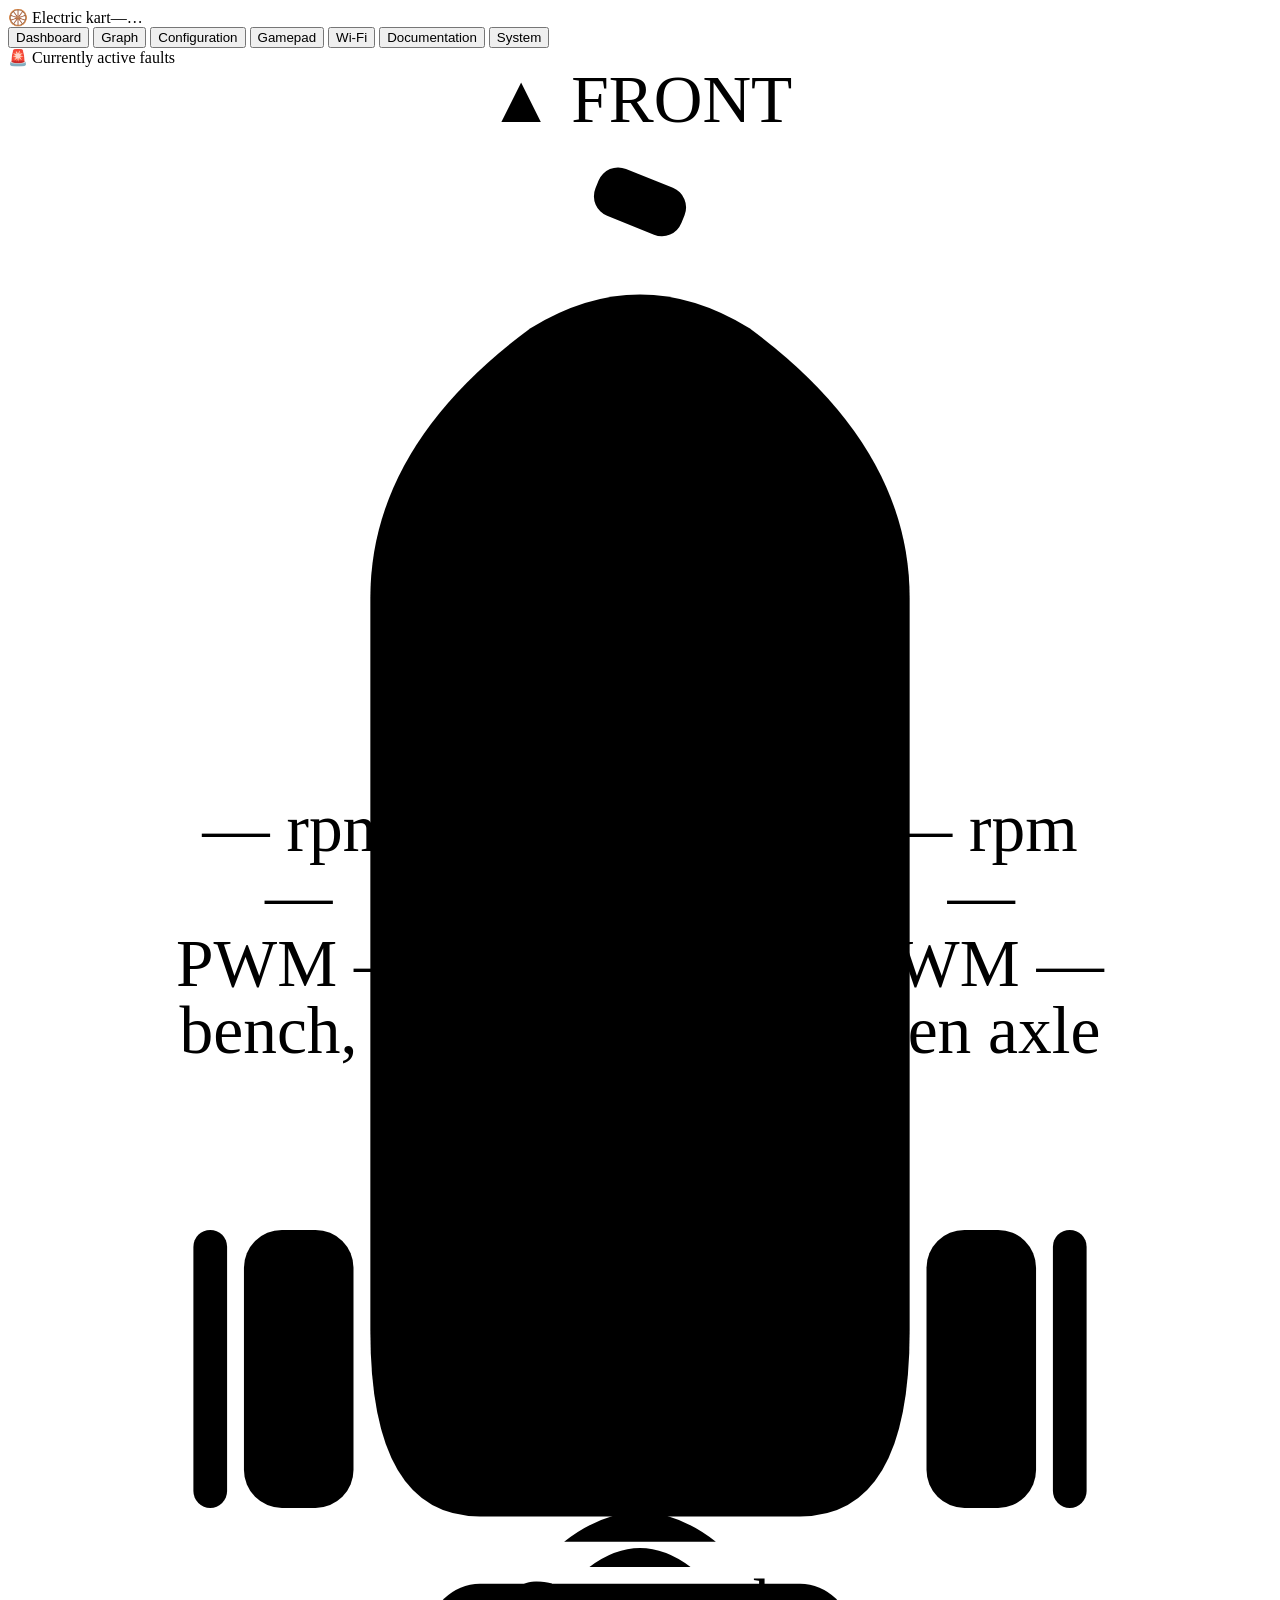
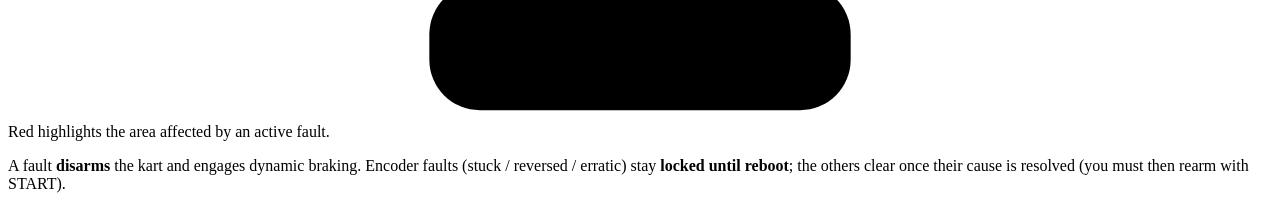
==== firmware/main/assets/index.html @ 53d938ca "The caster goes to the front, then the bench steps off the axle Two geometry moves, and the second o" ====
<!DOCTYPE html>
<html lang="en"><head><meta charset="utf-8">
<meta name="viewport" content="width=device-width,initial-scale=1">
<title>Kart - Configuration</title>
<link rel="stylesheet" href="/style.css">
<script src="/chart.js"></script>
<script src="/pb.js"></script>
</head><body>
<header>🛞 Electric kart<span class="pill brakemode" id="i_brakemode">—</span><span class="hdr-state" id="hdrstate">…</span></header>
<nav class="tabs">
 <button class="tab active" data-tab="faults" id="faultstab">Dashboard</button>
 <button class="tab" data-tab="dash">Graph</button>
 <button class="tab" data-tab="cfg">Configuration</button>
 <button class="tab" data-tab="pad">Gamepad</button>
 <button class="tab" data-tab="wifi">Wi-Fi</button>
 <button class="tab" data-tab="doc">Documentation</button>
 <button class="tab" data-tab="sys">System</button>
</nav>
<div class="wrap">

 <section id="dash" class="panel" hidden>
  <div class="chart-title">Forward · PWM (%) · Wheel RPM — 10 min</div>
  <canvas id="chart" width="520" height="180"></canvas>
  <div class="chart-title">🏎️ Vehicle speed (m/s, 0 while pivoting) — 1 min</div>
  <canvas id="spdchart" width="520" height="90"></canvas>
  <div class="chart-title">⏱️ Worst control tick (ms) — 10 min · budget 2 ms</div>
  <canvas id="loopchart" width="520" height="90"></canvas>
  <div class="chart-title" id="batttitle">🔋 Battery — 30 min</div>
  <canvas id="battchart" width="520" height="90"></canvas>
  <div id="bars"></div>
  <div class="status" id="status">Connecting…</div>
  <div class="row">
   <button class="danger" onclick="reboot()">⟳ Reboot</button>
  </div>
 </section>

 <section id="cfg" class="panel" hidden>
  <button class="alt" onclick="reload()">Reload</button>
  <form id="f"></form>
  <button type="button" id="cfgsave" onclick="save()">💾 Save</button>
  <p class="note locknote" hidden>🔒 <b>Kart armed</b> — disarm to change these settings.</p>
 </section>

 <section id="faults" class="panel">
  <div class="idleoff" id="idleoff" hidden></div>
  <div class="chart-title">🚨 Currently active faults</div>
  <div class="hudcard">
  <svg id="faultdiag" viewBox="0 0 300 392" role="img" aria-label="Fault location on the vehicle (top view)">
   <text class="diagfront" x="150" y="13" text-anchor="middle">▲ FRONT</text>
   <!-- free 10" caster: front centre, on a beam ahead of the deck -->
   <rect class="casterw" x="139" y="26" width="22" height="12" rx="5" transform="rotate(22 150 32)"/>
   <line class="fork" x1="150" y1="38" x2="150" y2="54"/>
   <!-- chassis deck: nose tapers to the caster, square at the rear -->
   <path class="body" d="M124 62 Q150 46 176 62 Q214 90 214 126 V300 Q214 344 188 344 H112 Q86 344 86 300 V126 Q86 90 124 62 Z"/>
   <!-- 12 V battery in the nose, over the caster (counterweight) -->
   <g class="fz" id="fz-batt">
    <title>Measured pack voltage — 15 s sliding median</title>
    <rect class="zsh" x="118" y="68" width="64" height="32" rx="6"/>
    <text class="zlab" id="fd-vbat" x="150" y="85" text-anchor="middle">— V</text>
    <text class="zsub" id="fd-batttype" x="150" y="96" text-anchor="middle">detecting…</text>
   </g>
   <!-- live readouts (from status): per-wheel encoder rpm + final vehicle speed -->
   <text class="ctxlab" x="150" y="126" text-anchor="middle">vehicle speed</text>
   <g><title>Final vehicle speed — gear ratio applied (m/s)</title><text class="fdms"  id="fd-ms"   x="150" y="145" text-anchor="middle">— m/s</text></g>
   <g><title>Drive command: forward/reverse/stop + turn (after mixing)</title><text class="fdmix" id="fd-mix" x="150" y="172" text-anchor="middle">—</text></g>
   <g><title>Raw encoder-shaft speed — no gear ratio applied</title><text class="fdrpm" id="fd-rpml" x="69"  y="186" text-anchor="middle">— rpm</text></g>
   <g><title>Raw encoder-shaft speed — no gear ratio applied</title><text class="fdrpm" id="fd-rpmr" x="231" y="186" text-anchor="middle">— rpm</text></g>
   <g><title>5 s sliding median of the encoder rpm</title><text class="fdrpm5" id="fd-rpml5" x="69"  y="202" text-anchor="middle">—</text></g>
   <g><title>5 s sliding median of the encoder rpm</title><text class="fdrpm5" id="fd-rpmr5" x="231" y="202" text-anchor="middle">—</text></g>
   <g><title>Motor PWM (signed): ▲ forward, ▼ reverse</title><text class="fdpwm fdpwml" id="fd-pwml" x="69"  y="218" text-anchor="middle">PWM —</text></g>
   <g><title>Motor PWM (signed): ▲ forward, ▼ reverse</title><text class="fdpwm fdpwmr" id="fd-pwmr" x="231" y="218" text-anchor="middle">PWM —</text></g>
   <text class="ctxlab" x="150" y="234" text-anchor="middle">bench, 6″ ahead of the driven axle</text>
   <!-- bench: two seats side by side, 6" AHEAD of the driven axle -->
   <rect class="seat" x="99" y="240" width="46" height="64" rx="8"/>
   <rect class="seat" x="155" y="240" width="46" height="64" rx="8"/>
   <rect class="seatback" x="99" y="304" width="46" height="12" rx="5"/>
   <rect class="seatback" x="155" y="304" width="46" height="12" rx="5"/>
   <!-- rear drive wheels: axle at y=309, i.e. BEHIND the seatback (the 6"/6" move) -->
   <g class="fz" id="fz-wl">
    <rect class="zsh tire" x="56" y="276" width="26" height="66" rx="9"/>
    <line class="tread" x1="69" y1="284" x2="69" y2="334"/>
    <text class="zlab lab-l" x="69" y="314" text-anchor="middle">L</text>
   </g>
   <g class="fz" id="fz-wr">
    <rect class="zsh tire" x="218" y="276" width="26" height="66" rx="9"/>
    <line class="tread" x1="231" y1="284" x2="231" y2="334"/>
    <text class="zlab lab-r" x="231" y="314" text-anchor="middle">R</text>
   </g>
   <!-- per-wheel motor PWM as a vertical gauge (fills up = forward, down = reverse) + % label -->
   <g class="pwmg"><title>Motor PWM (signed) — fills up for forward, down for reverse</title>
    <rect class="pwmtrack" x="44"  y="276" width="8" height="66" rx="4"/>
    <rect class="pwmfill fdpwml" id="fd-pwml-bar" x="44"  y="309" width="8" height="0"/>
    <line class="pwmzero" x1="42"  y1="309" x2="54"  y2="309"/>
   </g>
   <g class="pwmg"><title>Motor PWM (signed) — fills up for forward, down for reverse</title>
    <rect class="pwmtrack" x="248" y="276" width="8" height="66" rx="4"/>
    <rect class="pwmfill fdpwmr" id="fd-pwmr-bar" x="248" y="309" width="8" height="0"/>
    <line class="pwmzero" x1="246" y1="309" x2="258" y2="309"/>
   </g>
   <!-- gamepad (wireless remote) -->
   <path class="wave" d="M138 356 q12 -9 24 0 M132 350 q18 -14 36 0"/>
   <g class="fz" id="fz-pad">
    <rect class="zsh" x="100" y="360" width="100" height="30" rx="12"/>
    <circle class="stick" cx="121" cy="375" r="4.5"/>
    <circle class="stick" cx="179" cy="375" r="4.5"/>
    <text class="zlab" x="150" y="370" text-anchor="middle">Gamepad</text>
   </g>
  </svg>
  <div class="diagcap">Red highlights the area affected by an active fault.</div>
  </div>
  <div id="ind"></div>
  <div id="faultlist" class="faultlist"></div>
  <p class="note">A fault <b>disarms</b> the kart and engages dynamic braking. Encoder
  faults (stuck / reversed / erratic) stay <b>locked until reboot</b>; the
  others clear once their cause is resolved (you must then rearm with START).</p>
 </section>

 <section id="pad" class="panel" hidden>
  <div class="status" id="padinfo">Gamepad: …</div>
  <div class="padlive">
   <div><div class="chart-title">🕹️ Left stick</div><canvas id="padview" width="150" height="150"></canvas>
    <div class="padlegend"><span style="color:#3cf">●</span> physical · <span style="color:#fa0">●</span> compensated</div></div>
   <div><div class="chart-title">🕹️ Right stick</div><canvas id="padview2" width="150" height="150"></canvas>
    <div class="padlegend">display only</div></div>
   <div><div class="chart-title">✛ D-pad (cross)</div><canvas id="dpadview" width="96" height="96"></canvas></div>
   <div><div class="chart-title">Buttons</div><div id="padbtns" class="padbtns"></div>
    <div class="padtrig">
     <div class="trig"><span>ZL</span><div class="track"><div class="fill" id="zlf"></div></div></div>
     <div class="trig"><span>ZR</span><div class="track"><div class="fill" id="zrf"></div></div></div>
    </div>
    <div class="padraw" id="padraw">btns —</div></div>
  </div>
  <div class="row">
   <button id="padpairbtn" onclick="padPair()">🔗 Pair a gamepad</button>
   <button class="danger" id="padunpairbtn" onclick="padUnpair()">✖ Unpair</button>
  </div>
  <p class="note locknote" hidden>🔒 <b>Kart armed</b> — disarm to pair or calibrate.</p>
  <p class="note">⚠️ Pairing <b>erases the calibration</b>: you will have to recalibrate. The gamepad must be in pairing mode (often hold the sync button).</p>
  <hr>
  <p class="note"><b>Gamepad calibration — MANDATORY to drive.</b><br>
  1) Stick at rest → "Start". 2) Move both sticks <b>fully in all directions</b>. 3) "Finish".</p>
  <div class="row">
   <button class="warn" id="calstartbtn" onclick="calStart()">▶ Start calibration</button>
   <button id="calfinishbtn" onclick="calFinish()" disabled>✓ Finish</button>
   <button class="alt" id="calcancelbtn" onclick="calCancel()" disabled>Cancel</button>
  </div>
  <div class="status" id="calstatus">Calibration: —</div>
 </section>

 <section id="wifi" class="panel" hidden>
  <div class="status" id="wifistatus">…</div>
  <form id="wf">
   <label>Enable station mode<input name="enabled" type="checkbox"></label>
   <label>Network SSID<input name="ssid" type="text"></label>
   <label>Password<input name="pass" type="password"></label>
  </form>
  <p class="note"><b>Retype the password every time.</b> It is never sent back to the page, so the
   field always starts empty — saving it blank would wipe the stored one. A save with an empty
   or under-8-character password (WPA2 minimum) is <b>refused</b> and changes nothing.</p>
  <button type="button" id="wifisave" onclick="saveWifi()">💾 Save &amp; reboot</button>
  <p class="note locknote" hidden>🔒 <b>Kart armed</b> — disarm to change these settings.</p>
  <p class="note">The kart connects to the chosen network <b>after reboot</b>, while keeping the "Kart-Config" access point active. Automatic reconnection every 5 s if the link drops.</p>
  <p class="note"><b>mDNS:</b> on either network the page is reachable at <a href="http://kart.local/">http://kart.local</a> — no need to know the IP. Works on Windows 10+, macOS/iOS and Linux (Avahi); <b>on Android use the IP address</b> (Chrome does not resolve <code>.local</code>).</p>
 </section>

 <section id="doc" class="panel" hidden>
  <div class="chart-title">💡 LED strip — what the colors mean</div>
  <p class="note">
   <b>Moving rainbow</b> = armed &amp; ready (driving allowed) ·
   <b>yellow</b> = healthy but disarmed (pulses while the START hold is in progress) ·
   <b>orange</b> = low battery (below the warn threshold of the detected pack) ·
   <b>blinking red</b> = fault stop (2 s rapid burst, then 1 Hz until cleared — never solid) ·
   <b>blue</b> = gamepad calibration in progress.
  </p>

  <div class="chart-title">🎓 Control modes</div>
  <p class="note">The kart turns the stick into a left/right motor command (arcade mixing:
   forward drives both wheels, turn adds a left/right difference). What sits <b>between the
   stick and the motors</b> is what changes between the two modes.</p>

  <div class="dochead">🔒 Closed loop <span class="docsub">— normal driving</span></div>
  <p class="note">Every safety and comfort layer is active; the encoders measure wheel speed.</p>
  <div class="pipe">
   <span class="blk in">Stick</span><span class="arr">→</span>
   <span class="blk">Deadzone</span><span class="arr">→</span>
   <span class="blk">Turn slew</span><span class="arr">→</span>
   <span class="blk">Rollover limit</span><span class="arr">→</span>
   <span class="blk">Arcade mix</span><span class="arr">→</span>
   <span class="blk">Speed PID <small>(enc)</small></span><span class="arr">→</span>
   <span class="blk">PWM cap</span><span class="arr">→</span>
   <span class="blk out">Motors</span>
  </div>

  <div class="dochead">🔧 Open loop <span class="docsub">— bench / stand testing</span></div>
  <p class="note">Raw passthrough: only the PWM cap and the safety gates remain — no speed
   limit, no rollover protection, no smoothing, no PID braking.</p>
  <div class="pipe">
   <span class="blk in">Stick</span><span class="arr">→</span>
   <span class="blk">Deadzone</span><span class="arr">→</span>
   <span class="blk">Arcade mix</span><span class="arr">→</span>
   <span class="blk">PWM cap</span><span class="arr">→</span>
   <span class="blk out">Motors</span>
  </div>

  <div class="dochead">🕹️ What the stick does</div>
  <table class="doctbl">
   <tr><th>Stick</th><th>Closed loop</th><th>Open loop</th></tr>
   <tr><td>▲ / ▼ pushed</td>
       <td>Drives; speed held at the limit by the PID (separate forward &amp; reverse limits).</td>
       <td>Raw duty straight to the motors, bounded only by the PWM cap.</td></tr>
   <tr><td>◀ / ▶ turn</td>
       <td>Differential steering, tightened as speed rises (rollover protection).</td>
       <td>Raw differential — no rollover limit.</td></tr>
   <tr><td>■ centered<br>(released)</td>
       <td>Active PID brake if enabled, else dynamic brake, else freewheel.</td>
       <td>Dynamic brake, else freewheel. (No PID braking.)</td></tr>
  </table>

  <div class="dochead">🛑 Always on — every mode</div>
  <p class="note"><b>Disarmed, fault, e-stop or gamepad lost → dynamic braking</b> (motor
   windings shorted): the safe resting state, independent of every setting above.<br>
   On release, <b>Dynamic brake</b> shorts the windings to hold the kart; <b>Freewheel</b>
   (dynamic brake turned off) lets the wheels spin free. The Dashboard centre readout shows
   which one is active right now.</p>

  <div class="dochead">⚙️ Gear &amp; sprocket ratios <span class="docsub">— motor to wheel, per side</span></div>
  <p class="note">Each rear (driven) wheel has its own drivetrain: a printed <b>two-stage gearbox</b>, then
   a <b>#35 roller chain</b> to the wheel. What makes two reductions fit in one small box is the
   <b>compound gear</b> — the 80T of stage 1 and the 30T of stage 2 are a single printed part on
   one shaft. Plan view; gears and sprockets are drawn <b>proportional to their pitch diameters</b>
   at the real centre distances, only the chain run is shortened to fit:</p>

  <svg class="gears" viewBox="0 0 340 196" role="img"
       aria-label="Drivetrain: 16T motor pinion into 80T, compound 30T into 80T output, 25T sprocket driving a 32T sprocket on the 10 inch wheel through a number 35 roller chain">
   <!-- wheel + chain (drawn first: everything else sits on top) -->
   <circle class="tyre" cx="250" cy="105" r="78.7"/>
   <circle cx="250" cy="105" r="66" fill="none" stroke="var(--line)" stroke-width="1" stroke-dasharray="3 5"/>
   <path class="chain" d="M98.2 63.6 L253.5 75.1 M92.8 110.5 L246.5 134.9"/>
   <!-- motor + stage 1: pinion 16T -> 80T (24 DP, module 1.058) -->
   <rect x="6" y="50" width="24" height="24" rx="4" class="body"/>
   <path class="wire" d="M30 62 H33"/>
   <circle class="body" cx="69.5" cy="62" r="26.2"/><circle class="teeth" cx="69.5" cy="62" r="26.2"/>
   <circle class="body" cx="38" cy="62" r="5.25"/><circle class="teeth" cx="38" cy="62" r="5.25"/>
   <!-- stage 2: compound 30T -> 80T output, in the SECOND tooth plane (accent) -->
   <g class="s2">
    <circle class="body" cx="95.5" cy="87" r="26.2"/><circle class="teeth" cx="95.5" cy="87" r="26.2"/>
    <circle class="body" cx="69.5" cy="62" r="9.8"/><circle class="teeth" cx="69.5" cy="62" r="9.8"/>
   </g>
   <!-- #35 sprockets: 3/8″ pitch, so they dwarf a toothed pulley of the same tooth count -->
   <circle class="spr" cx="95.5" cy="87" r="23.6"/>
   <circle class="spr" cx="250" cy="105" r="30.1"/>
   <!-- labels -->
   <text x="18" y="66" text-anchor="middle">M</text>
   <text x="38" y="50" text-anchor="middle">16T</text>
   <text x="56" y="44" text-anchor="middle">80T</text>
   <text x="69.5" y="66" text-anchor="middle">30T</text>
   <text x="112" y="108" text-anchor="middle">80T</text>
   <text x="95.5" y="91" text-anchor="middle">25T</text>
   <text x="250" y="109" text-anchor="middle">32T</text>
   <text class="dim" x="150" y="95" text-anchor="middle">#35 chain</text>
   <text class="dim" x="250" y="160" text-anchor="middle">wheel 10″</text>
   <text class="dim" x="5" y="176" text-anchor="start">▬ stage 1 plane</text>
   <text class="dim" x="85" y="176" text-anchor="start" fill="var(--accent)">▬ stage 2 plane</text>
  </svg>

  <p class="note">Two things the drawing is telling you. The <b>two 80T overlap</b> because they
   really do overlap seen from above — they live in <b>different tooth planes</b>, one above the
   other, which is what sets the depth of the housing and why nothing may stick out into the
   neighbouring plane. And the <b>25T sprocket is nearly as big as the 80T gear</b> next to it:
   #35 chain has a 3/8″ (9.53 mm) pitch against the gearbox's 1.06 mm module, so a sprocket tooth
   is roughly nine times the pitch of a gear tooth.</p>

  <table class="doctbl">
   <tr><th>Stage</th><th>Teeth</th><th>Ratio</th><th>Cumulative</th></tr>
   <tr><td>1 — pinion → gear</td><td>16T → 80T <small>(24 DP, metal pinion)</small></td><td>5.000 : 1</td><td>5.00</td></tr>
   <tr><td>2 — compound → output</td><td>30T → 80T <small>(30T is one part with the stage-1 80T)</small></td><td>2.667 : 1</td><td>13.33</td></tr>
   <tr><td>3 — #35 roller chain</td><td>25T → 32T <small>(coprime: every tooth meets every link, wear spreads)</small></td><td>1.280 : 1</td><td><b>17.07</b></td></tr>
  </table>

  <p class="note"><b>Speed</b>: 4615 rpm ÷ 17.07 ≈ 270 rpm at the wheel, × π × 0.254 m ≈
   <b>3.6 m/s</b> unloaded at 12 V (~3.4 m/s in practice) — well above what the firmware allows,
   the real cap is <code>speed_limit_ms</code>. <b>Torque</b> multiplies the same way in reverse:
   ~0.36 N·m at the motor becomes ~6 N·m at the wheel, which is why stage 2 is the thick one.</p>

  <p class="note"><b>Why a chain and not a belt.</b> A chain is <b>cut to whatever length you
   need</b> — add or drop links, close it with a master link — so the gearbox-to-wheel centre
   distance stays a <b>free variable</b> instead of being dictated by the belt lengths that happen
   to exist. On a one-off build where the motor mount finds its final position during assembly,
   that settles it. The counterpart: unlike a belt a chain does <b>not damp shocks</b> (they go
   straight into the gear teeth) and it wants <b>lubrication, alignment and re-tensioning</b> — a
   slack chain climbs the sprocket flank and is thrown.</p>

  <div class="dochead">🧲 Where the AS5600 sits <span class="docsub">— sets <code>enc_per_wheel</code></span></div>
  <p class="note">The sensor measures <b>the shaft it is bolted to</b>, not the wheel, so the
   firmware has to be told where in the drivetrain it is. A wrong value scales every speed reading
   and trips false <i>encoder</i> faults.</p>
  <table class="doctbl">
   <tr><th>Magnet mounted on</th><th>Sensor turns per wheel turn</th><th><code>enc_per_wheel</code></th></tr>
   <tr><td>Gearbox output shaft <small>(current build)</small></td><td>chain only → 1.28</td><td><b>1.28</b></td></tr>
   <tr><td>Intermediate shaft <small>(after the ×5 stage)</small></td><td>2.667 × 1.28</td><td>3.41</td></tr>
   <tr><td>Wheel hub</td><td>direct drive → 1</td><td>1.00</td></tr>
  </table>

  <div class="dochead">🔋 Battery measurement <span class="docsub">— the divider bridge into the ADS1115</span></div>
  <p class="note">The pack sits far above anything an ADC can swallow, so a <b>resistor divider</b>
   scales it down onto <b>A0</b> of the external ADS1115. That converter is used instead of the
   ESP32's own ADC because it is 16-bit, linear, and — decisively — because ADC2 is unusable while
   Wi-Fi is running.</p>

  <svg class="gears" viewBox="0 0 340 190" role="img"
       aria-label="Voltage divider: 100 kilohm from battery positive to the A0 node, 15 kilohm from that node to switched ground, decoupling capacitor on the node, feeding ADS1115 input A0">
   <text x="70" y="14" text-anchor="middle">Vbat +</text>
   <circle class="node" cx="70" cy="22" r="3"/>
   <path class="wire" d="M70 22 V44 M70 80 V126 M70 162 V172 M70 110 H215 M140 110 V132 M140 138 V152"/>
   <rect class="body" x="58" y="44" width="24" height="36" rx="2"/>
   <rect class="body" x="58" y="126" width="24" height="36" rx="2"/>
   <circle class="node" cx="70" cy="110" r="3.5"/>
   <path class="wire" d="M131 132 H149 M131 138 H149"/>
   <path class="wire" d="M60 172 H80 M64 176 H76 M67.5 180 H72.5"/>
   <path class="wire" d="M130 152 H150 M134 156 H146 M137.5 160 H142.5"/>
   <rect class="chip" x="215" y="82" width="119" height="56" rx="6"/>
   <text x="90" y="66" text-anchor="start">R1 100 kΩ</text>
   <text x="90" y="148" text-anchor="start">R2 15 kΩ</text>
   <text class="dim" x="152" y="140" text-anchor="start">100 nF</text>
   <text class="dim" x="100" y="104" text-anchor="middle">V_adc</text>
   <text class="dim" x="86" y="178" text-anchor="start">GND — cut by the latch</text>
   <!-- Live readings, fed by showStatus() at 20 Hz. -->
   <text class="live" id="dvVbat" x="110" y="26" text-anchor="start">—</text>
   <text class="live" id="dvVadc" x="172" y="104" text-anchor="middle">—</text>
   <text x="274" y="100" text-anchor="middle">ADS1115</text>
   <text class="dim" x="274" y="116" text-anchor="middle">A0 · ±4.096 V · 16 bit</text>
   <text class="dim" x="274" y="130" text-anchor="middle">I²C bus 0 · 0x48</text>
  </svg>

  <p class="note">The green figures are <b>live</b>, from what the converter is actually reading (15 s sliding
   median, same value as the Dashboard diagram) — <b>V_adc</b> at the node and the pack voltage rebuilt from it. They read
   <b>—</b> when the ADS1115 is not detected.</p>

  <p class="note">The divider gives <b>V_adc = Vbat × 15 / (100 + 15) = Vbat / 7.667</b>, and the
   firmware goes the other way: <b>Vbat = V_adc × 7.667</b>. That ratio is <b>not</b> a settable
   parameter — it is <code>hw::VBAT_DIV_RATIO</code>, computed from the two resistor values in
   <code>control_types.hpp</code>, because it is decided by what is soldered on the board and not
   by taste. Change the resistors, change those two constants, reflash.</p>

  <table class="doctbl">
   <tr><th>Property</th><th>Value</th><th>Where it comes from</th></tr>
   <tr><td>Divider</td><td>100 kΩ / 15 kΩ</td><td><code>hw::VBAT_R_TOP</code> / <code>hw::VBAT_R_BOTTOM</code></td></tr>
   <tr><td>Ratio</td><td>7.667</td><td>(100 + 15) ÷ 15, computed at compile time</td></tr>
   <tr><td>ADC range</td><td>±4.096 V, 128 SPS continuous</td><td>PGA setting in <code>hardware.cpp</code></td></tr>
   <tr><td>Resolution</td><td>0.96 mV of battery</td><td>4.096 V ÷ 32768 = 125 µV, × 7.667</td></tr>
   <tr><td>Ceiling</td><td>≈ 25.3 V</td><td>A0 must stay under the 3.3 V rail</td></tr>
   <tr><td>Leakage</td><td>≈ 0.11 mA at 12.6 V</td><td>and <b>zero when off</b> — the divider returns through the latch</td></tr>
  </table>

  <p class="note"><b>Change the pack, change the resistors.</b> 100 k/15 k suits a 12 V pack
   (1.93 V at A0 when charging at 14.8 V). A 24 V pack would drive A0 to 3.8 V — past the
   converter's absolute maximum — so it needs 100 k/12 k (ratio 9.33); a 12 V pack can also use
   100 k/27 k (ratio 4.70) to use more of the ADC range.</p>

  <p class="note"><b>Why it is only read at 20 Hz.</b> The ADS1115 shares I²C bus 0 with the
   <b>left</b> wheel's AS5600. Polling it on every 500 Hz control tick stretched the interval
   between two encoder reads just enough to alias the left wheel's speed — measured stdev fell
   from 1313 to 117 once the battery moved to its own slow cadence. Vbat changes over seconds;
   the encoder does not.</p>

  <p class="note"><b>What the firmware does with it.</b> The pack type is detected at boot — the
   voltage must hold steady within 0.5 V for 3 s, then it is classed 12 V or 24 V on an 18 V
   threshold and <b>frozen until reboot</b>. Thresholds are hardcoded per type rather than left as
   parameters, so they cannot be set inconsistently: <b>12 V</b> → warn 11.5 / cut 10.5 / rearm
   12.0 V; <b>24 V</b> → 23.0 / 21.0 / 24.0 V. The cut is debounced (~0.5 s) so a momentary sag
   under load does not stop the kart, and coming back up requires a deliberate rearm on START.</p>

  <div class="chart-title">📌 ESP32 pinout</div>
  <table class="pins">
   <tr><th>GPIO</th><th>Function</th><th>Direction</th></tr>
   <tr><td>25 / 26</td><td>PWM / DIR rear-left motor</td><td>output</td></tr>
   <tr><td>32 / 33</td><td>PWM / DIR rear-right motor</td><td>output</td></tr>
   <tr><td>18 / 19</td><td>I²C bus 0 (SDA/SCL) — AS5600 left wheel (0x36) + ADS1115 (0x48)</td><td>I/O</td></tr>
   <tr><td>27 / 14</td><td>I²C bus 1 (SDA/SCL) — AS5600 right wheel (0x36)</td><td>I/O</td></tr>
   <tr><td>16</td><td>Arming button (START)</td><td>input (pull-up)</td></tr>
   <tr><td>13</td><td>POWER_HOLD (power latch, active low)</td><td>output</td></tr>
   <tr><td>22</td><td>E-stop sense (opto on the 40 A relay COIL, after the mushroom; active LOW = coil energized; 50 ms debounce; ALWAYS active — bench without the opto: tie to GND)</td><td>input (pull-up)</td></tr>
   <tr><td>4</td><td>WS2812B LED strip (data)</td><td>output</td></tr>
   <tr><td>2</td><td>Status LED (onboard)</td><td>output</td></tr>
   <tr><th colspan="3">External ADS1115 ADC (I²C bus 0, 3.3 V)</th></tr>
   <tr><td>A0</td><td>Battery voltage (100k/15k divider) — continuous</td><td>ADC input</td></tr>
   <tr><td>A1 / A2</td><td>Joystick X / Y — FUTURE (not wired)</td><td>ADC inputs</td></tr>
   <tr><th colspan="3">Free</th></tr>
   <tr><td>21 / 23</td><td>unused</td><td>—</td></tr>
   <tr><td>34 / 35 / 36 / 39</td><td>unused</td><td>input-only, no internal pulls</td></tr>
  </table>
  <p class="note">Control = <b>Bluetooth gamepad</b> (Gamepad tab). Reversed tricycle: 2 driven wheels at the REAR (6″ behind the bench) + 1 free 10″ caster at the front centre. a_tip ≈ 0.53 g — the turn limiter is what keeps it upright, never disable it with a child aboard.<br>
  Disconnected or uncalibrated gamepad → <b>braking / refuses to drive</b>. Emergency stop = mushroom
  opening the 40 A motor relay (its coil runs through the button); the logic stays alive, reports the
  fault, and a deliberate re-arm on START is required.</p>
 </section>

 <section id="sys" class="panel" hidden>
  <button class="alt" onclick="loadSys()">↻ Refresh</button>
  <table class="pins" id="systbl"><tr><td>Loading…</td></tr></table>
  <hr>
  <h3>🪵 Event log</h3>
  <p class="note">"Why did it disarm?" — every arm/disarm (with the fault mask of that very tick),
   fault raised mid-run, boot and power-off is journaled to a dedicated flash partition: it
   survives reboots and power cuts. Events raised <b>while driving</b> wait in RAM and land on
   flash at the disarm (flash writes are never allowed to freeze the control loop mid-run).</p>
  <div class="row">
   <button class="alt" onclick="loadEvlog()">↻ Refresh</button>
   <button class="danger" onclick="clearEvlog()">🗑 Clear</button>
  </div>
  <div id="evlog" class="evlog">—</div>
 </section>

</div>
<script>
// Mirror the C++ State / Fault enums (config.hpp) — index = value.
const STATE={LOCKOUT:0,CALIBRATE:1,RUN:2,FAULT:3};
const FAULT={NONE:0,ESTOP:1,LVC:2,NOT_CALIBRATED:3,ENCODER:4,ENCODER_DIR:5,ENCODER_MAD:6,ENCODER_ABSENT:7};
const ST=["IDLE","CALIBRATION","ARMED","FAULT"];                       // labels per STATE
const FA=["—","E-STOP","LOW BATTERY","NOT CALIBRATED","ENCODER STUCK","ENCODER REVERSED","ENCODER ERRATIC","ENCODER ABSENT","MAGNET OUT OF RANGE","E-STOP (MOTOR RELAY)"];  // labels per FAULT — keep index 9 in step with Fault::MotorPower
// ── BINARY protocol (Protocol Buffers) ──
// Descriptor = exact mirror of firmware/main/proto/kart.proto (same names, same numbers).
// Decoded by the protobuf.js runtime (/pb.js, embedded). The frames are ~3× smaller
// than JSON and the ESP32 encodes them without any allocation (nanopb + callbacks).
const PB_ROOT=protobuf.Root.fromJSON({nested:{
 ParamVal:{oneofs:{value:{oneof:["bval","ival","fval"]}},fields:{name:{type:"string",id:1},
  bval:{type:"bool",id:2},ival:{type:"int32",id:3},fval:{type:"float",id:4}}},
 Req:{fields:{type:{type:"string",id:1},ssid:{type:"string",id:2},pass:{type:"string",id:3},
      enabled:{type:"bool",id:4},set:{rule:"repeated",type:"ParamVal",id:5}}},
 Status:{fields:{state:{type:"int32",id:1},fault:{type:"int32",id:2},faults:{type:"uint32",id:3},
  vbat:{type:"float",id:4},batt_type:{type:"int32",id:5},batt_lo:{type:"float",id:6},
  batt_hi:{type:"float",id:7},speed_ms:{type:"float",id:8},rpm_l:{type:"float",id:9},
  rpm_r:{type:"float",id:10},fwd:{type:"float",id:11},turn:{type:"float",id:12},
  out_l:{type:"float",id:13},out_r:{type:"float",id:14},brake_mode:{type:"int32",id:15},
  arming:{type:"bool",id:16},btn_start:{type:"bool",id:17},pad_conn:{type:"bool",id:18},
  pad_batt:{type:"int32",id:19},pad_x:{type:"float",id:20},pad_y:{type:"float",id:21},
  pad_cx:{type:"float",id:22},pad_cy:{type:"float",id:23},pad_zl:{type:"float",id:24},
  pad_zr:{type:"float",id:25},pad_rx2:{type:"float",id:26},pad_ry2:{type:"float",id:27},
  pad_btns:{type:"uint32",id:28},pad_age_ms:{type:"int32",id:29},
  idle_off_s:{type:"int32",id:30}}},
 ParamMeta:{oneofs:{value:{oneof:["bval","ival","fval"]},minv:{oneof:["bmin","imin","fmin"]},
   maxv:{oneof:["bmax","imax","fmax"]},defv:{oneof:["bdef","idef","fdef"]}},
  fields:{name:{type:"string",id:1},desc:{type:"string",id:2},cat:{type:"string",id:3},help:{type:"string",id:4},
   bval:{type:"bool",id:8},ival:{type:"int32",id:9},fval:{type:"float",id:10},
   bmin:{type:"bool",id:11},imin:{type:"int32",id:12},fmin:{type:"float",id:13},
   bmax:{type:"bool",id:14},imax:{type:"int32",id:15},fmax:{type:"float",id:16},
   bdef:{type:"bool",id:17},idef:{type:"int32",id:18},fdef:{type:"float",id:19}}},
 Config:{fields:{params:{rule:"repeated",type:"ParamMeta",id:1}}},
 Vals:{fields:{params:{rule:"repeated",type:"ParamVal",id:1}}},
 Hist:{fields:{dt_fast:{type:"uint32",id:1},dt_spd:{type:"uint32",id:2},dt_batt:{type:"uint32",id:3},
  accel:{type:"bytes",id:4},pwml:{type:"bytes",id:5},pwmr:{type:"bytes",id:6},
  rpml:{type:"bytes",id:7},rpmr:{type:"bytes",id:8},spd:{type:"bytes",id:9},batt:{type:"bytes",id:10},
  loop:{type:"bytes",id:11}}},
 Pad:{fields:{conn:{type:"bool",id:1},name:{type:"string",id:2},batt:{type:"int32",id:3},
  calibrated:{type:"bool",id:4},calstate:{type:"int32",id:5},pairing:{type:"bool",id:6}}},
 Wifi:{fields:{enabled:{type:"bool",id:1},ssid:{type:"string",id:2},connected:{type:"bool",id:3},
  ip:{type:"string",id:4},error:{type:"string",id:5}}},
 Ip6:{fields:{addr:{type:"string",id:1},type:{type:"string",id:2}}},
 SysInfo:{fields:{fw_ver:{type:"string",id:1},fw_proj:{type:"string",id:2},fw_date:{type:"string",id:3},
  idf:{type:"string",id:4},chip:{type:"string",id:5},cores:{type:"int32",id:6},rev:{type:"int32",id:7},
  flash_mb:{type:"uint32",id:8},uptime_s:{type:"int64",id:9},heap_free:{type:"uint32",id:10},
  heap_min:{type:"uint32",id:11},reset:{type:"string",id:12},mac_ap:{type:"string",id:13},
  mac_sta:{type:"string",id:14},ap_ssid:{type:"string",id:15},ip_ap:{type:"string",id:16},
  sta_en:{type:"bool",id:17},sta_ssid:{type:"string",id:18},sta_conn:{type:"bool",id:19},
  ip_sta:{type:"string",id:20},ip6_ap:{rule:"repeated",type:"Ip6",id:21},
  ip6_sta:{rule:"repeated",type:"Ip6",id:22},mdns:{type:"string",id:23}}},
 SysDyn:{fields:{uptime_s:{type:"int64",id:1},heap_free:{type:"uint32",id:2},
  heap_min:{type:"uint32",id:3},ledc_fix:{type:"uint32",id:4},
  loop_max_us:{type:"uint32",id:5}}},
 Ok:{fields:{}},
 EvlogEntry:{fields:{t_ms:{type:"uint32",id:1},boot:{type:"uint32",id:2},
  code:{type:"uint32",id:3},data:{type:"uint32",id:4}}},
 Evlog:{fields:{ev:{rule:"repeated",type:"EvlogEntry",id:1},total:{type:"uint32",id:2},
  pending:{type:"uint32",id:3}}},
 Msg:{oneofs:{body:{oneof:["status","config","vals","hist","pad","wifi","sysinfo","sysdyn","ok","evlog"]}},
  fields:{status:{type:"Status",id:1},config:{type:"Config",id:2},vals:{type:"Vals",id:3},
   hist:{type:"Hist",id:4},pad:{type:"Pad",id:5},wifi:{type:"Wifi",id:6},
   sysinfo:{type:"SysInfo",id:7},sysdyn:{type:"SysDyn",id:8},ok:{type:"Ok",id:9},
   evlog:{type:"Evlog",id:10}}}
}});
const PB_REQ=PB_ROOT.lookupType("Req"), PB_MSG=PB_ROOT.lookupType("Msg");
function sendReq(o){if(ws&&ws.readyState===1)ws.send(PB_REQ.encode(PB_REQ.create(o)).finish());}
// Decodes the envelope and restores the "legacy JSON" shape (m.type + flat fields,
// bytes → arrays) so the rest of the page stays unchanged.
function pbDecode(buf){
 const env=PB_MSG.decode(new Uint8Array(buf));
 const which=env.body; if(!which)return null;
 const m=PB_MSG.toObject(env,{defaults:true,longs:Number})[which];
 m.type=which;
 if(which==='hist')for(const k of['accel','pwml','pwmr','rpml','rpmr','spd','batt'])
   m[k]=m[k]?Array.from(m[k]):[];
 if(which==='config'||which==='vals')m.params=m.params||[];
 if(which==='evlog')m.ev=m.ev||[];
 return m;
}
let ws,timer,histTimer,built=false;
let speedScale=3.3;  // m/s ≙ 100 % (speed bars), set from the config
let useEnc=1;   // use_encoders (from config): when 0, encoder-sensor faults are warnings, not errors
// MEDIAN over a sliding time window, for the noisy readouts. A median is the right tool
// here and an average is not: the encoder produces aliasing BURSTS and the pack sags in
// DIPS under load — outliers, which a mean would smear across the whole window while the
// median simply ignores them. Windows are in seconds of wall clock, not in samples, so a
// throttled background tab widens nothing.
const MED_RPM_S=5, MED_VBAT_S=15;
let med={l:[],r:[],vbat:[]};
function medianWindow(buf,v,now,win_s){
 buf.push({t:now,v:v});
 const cut=now-win_s*1000;
 while(buf.length&&buf[0].t<cut)buf.shift();
 const a=buf.map(o=>o.v).sort((x,y)=>x-y), n=a.length;
 if(!n)return null;
 return (n&1)?a[(n-1)>>1]:(a[n/2-1]+a[n/2])/2;
}
let battLow=0, battFull=1, battType=-1;   // scale received from the FIRMWARE (batt_lo/batt_hi of the status)

// Tabs
document.querySelectorAll('.tab').forEach(t=>t.onclick=()=>{
 document.querySelectorAll('.tab').forEach(b=>b.classList.remove('active'));
 t.classList.add('active');
 document.querySelectorAll('.panel').forEach(p=>p.hidden=(p.id!==t.dataset.tab));
 if(t.dataset.tab==='dash'){[chMain,chSpd,chBatt].forEach(c=>{if(c){c.resize();c.update('none');}});}  // was hidden → size now
 if(t.dataset.tab==='wifi') loadWifi();
 if(t.dataset.tab==='sys') loadSys();
 if(t.dataset.tab==='pad') loadPad();
});

// ── Charts (Chart.js, embedded/served by the ESP32; data kept in RAM) ──
// Main: accel + PWM in % over 10 min. Vehicle speed: m/s (0–5) over 1 min. Battery: V over 30 min.
let chMain, chSpd, chBatt, chLoop;
const dset=(label,color,yID)=>({label,borderColor:color,backgroundColor:color,data:[],borderWidth:1.5,fill:false,tension:.15,yAxisID:yID||'y'});
function mkChart(id,datasets,ymin,ymax,unit,dec,aspect,legend,y2){
 const scales={
   x:{type:'linear',min:0,max:1,grid:{color:'#262626'},border:{color:'#444'},ticks:{display:false}},
   y:{min:ymin,max:ymax,grid:{color:'#262626'},border:{color:'#444'},
      ticks:{color:'#888',stepSize:(ymax-ymin)/4,callback:v=>v.toFixed(dec)+unit}}};
 if(y2){scales.y2={position:'right',min:0,max:y2.max,grid:{display:false},border:{color:'#444'},
      ticks:{color:'#888',stepSize:y2.max/4,callback:v=>v.toFixed(0)+y2.unit}};}
 return new Chart(document.getElementById(id),{
  type:'line', data:{datasets},
  options:{responsive:true,maintainAspectRatio:true,aspectRatio:aspect,animation:false,parsing:false,normalized:true,
   elements:{point:{radius:0}},
   plugins:{legend:{display:legend,labels:{color:'#bbb',boxWidth:12,boxHeight:2,font:{size:11}}}},
   scales}
 });
}
function initCharts(){
 // LEFT = reds (port), RIGHT = greens (starboard); two shades so PWM vs RPM stay distinct.
 chMain=mkChart('chart',[dset('Forward %','#3cf'),dset('PWM L','#ff5252'),dset('PWM R','#3ddc84'),
   dset('RPM L','#ff9a9a','y2'),dset('RPM R','#9ff0be','y2')],0,100,'%',0,2.9,true,{max:1100,unit:' rpm'});
 chSpd =mkChart('spdchart',[dset('Speed','#f6f')],0,5,' m/s',1,5.8,false);
 chBatt=mkChart('battchart',[dset('Battery','#3d9')],battLow,battFull,' V',1,5.8,false);
 // Worst tick per 5 s slot. The 2 ms budget is the reference: above it the 500 Hz loop
 // really did run slower, which is how a sensor that stops answering shows itself.
 chLoop=mkChart('loopchart',[dset('Worst tick','#f5a')],0,6,' ms',1,5.8,false);
}
function setSeries(ch,idx,arr){
 ch.data.datasets[idx].data=arr.map((y,i)=>({x:i,y}));
 ch.options.scales.x.max=Math.max(1,arr.length-1);
}
function applyHist(m){
 if(!chMain)return;
 if(Array.isArray(m.accel))setSeries(chMain,0,m.accel);   // %
 if(Array.isArray(m.pwml)) setSeries(chMain,1,m.pwml);
 if(Array.isArray(m.pwmr)) setSeries(chMain,2,m.pwmr);
 if(Array.isArray(m.rpml)) setSeries(chMain,3,m.rpml.map(v=>v*5));   // ÷5 encoded → rpm (right axis)
 if(Array.isArray(m.rpmr)) setSeries(chMain,4,m.rpmr.map(v=>v*5));   // ÷5 encoded → rpm (right axis)
 chMain.update('none');
 if(Array.isArray(m.spd)){ setSeries(chSpd,0,m.spd.map(v=>v/10)); chSpd.update('none'); }   // ×10 → m/s
 if(Array.isArray(m.batt)){ setSeries(chBatt,0,m.batt.map(v=>v/10)); chBatt.update('none'); } // ×10 → V
 if(Array.isArray(m.loop)){ setSeries(chLoop,0,m.loop.map(v=>v*50/1000)); chLoop.update('none'); } // 50 µs → ms
}

const OUI=v=>v?'YES':'no';
const clamp01=v=>Math.max(0,Math.min(100,v));
const dirTxt=v=>v>0.001?'▲ forward':(v<-0.001?'▼ reverse':'– stop');
const battPct=v=>clamp01((v-battLow)/(battFull-battLow)*100);   // depending on the number of cells

// Bars: id, label, color, value 0–100, displayed text
// bip = bipolar bar (center = 0, right = +, left = −); sv = signed value -100..100.
const BARS=[
 {id:'fwd',  label:'Forward',       color:'#3cf', bip:1, sv:s=>s.fwd*100,        t:s=>(s.fwd*100).toFixed(0)+'% '+dirTxt(s.fwd)},
 {id:'turn', label:'Turn',          color:'#8cf', bip:1, sv:s=>s.turn*100,       t:s=>(s.turn*100).toFixed(0)+'% '+(s.turn>.001?'▶ right':(s.turn<-.001?'◀ left':'–'))},
 {id:'pwml', label:'PWM motor L',   color:'#ff5252', bip:1, sv:s=>s.out_l*100,   t:s=>(s.out_l*100).toFixed(0)+'% '+dirTxt(s.out_l)},
 {id:'pwmr', label:'PWM motor R',   color:'#3ddc84', bip:1, sv:s=>s.out_r*100,   t:s=>(s.out_r*100).toFixed(0)+'% '+dirTxt(s.out_r)},
 {id:'spdv', label:'Vehicle speed', color:'#f6f', bip:1, sv:s=>s.speed_ms/5*100, t:s=>s.speed_ms.toFixed(2)+' m/s '+dirTxt(s.speed_ms)},
 {id:'spdl', label:'Left encoder (rpm)', tip:'Raw encoder-shaft speed — no gear ratio applied', color:'#ff9a9a', bip:1, sv:s=>s.rpm_l/1100*100, t:s=>s.rpm_l.toFixed(0)+' rpm '+dirTxt(s.rpm_l)},
 {id:'spdr', label:'Right encoder (rpm)', tip:'Raw encoder-shaft speed — no gear ratio applied', color:'#9ff0be', bip:1, sv:s=>s.rpm_r/1100*100, t:s=>s.rpm_r.toFixed(0)+' rpm '+dirTxt(s.rpm_r)},
 {id:'batt', label:'Battery',       color:'#3d9',        v:s=>battPct(s.vbat),    t:s=>s.vbat.toFixed(2)+' V'},
];
function buildBars(){
 document.getElementById('bars').innerHTML=BARS.map(b=>
  `<div class="bar"${b.tip?` title="${b.tip}"`:''}><div class="lbl"><span>${b.label}</span><span id="${b.id}t">—</span></div>`+
  `<div class="track${b.bip?' bip':''}"><div class="fill" id="${b.id}f" style="background:${b.color}"></div></div></div>`).join('');
}
// Indicators (pills): buttons + boolean outputs
const INDS=[
 {k:'pad_conn',l:'GAMEPAD'},{k:'arming',l:'ARMED'},{k:'btn_start',l:'START'}
];
// EFFECTIVE braking mode — displayed AT ALL TIMES (source: firmware, brake_mode):
// 2 = ACTIVE (PID + encoders) · 1 = DYNAMIC (phase short-circuit) · 0 = traction.
const BRAKE_MODES=['⚪ TRACTION','🟠 DYNAMIC BRAKING (short-circuit)','🟢 ACTIVE BRAKING (PID)'];
function buildInds(){
 document.getElementById('ind').innerHTML=
  INDS.map(i=>`<span class="pill" id="i_${i.k}">${i.l}</span>`).join('');
}
function updateInds(s){
 INDS.forEach(i=>document.getElementById('i_'+i.k).classList.toggle('on', !!s[i.k]));
 const b=document.getElementById('i_brakemode'), m=s.brake_mode||0;
 // brake_mode 0 = no brake: TRACTION while driving, FREEWHEEL while coasting (stick centered).
 const coasting = (m===0 && Math.abs(s.fwd)<0.02 && Math.abs(s.turn)<0.02);
 b.textContent = coasting ? '⚪ FREEWHEEL' : (BRAKE_MODES[m]||m);
 b.className='pill brakemode bm'+m;
}
function updateBars(s){
 BARS.forEach(b=>{
   const f=document.getElementById(b.id+'f');
   if(b.bip){
     const v=Math.max(-100,Math.min(100,b.sv(s)));
     const half=Math.abs(v)/2;                       // 0..50 % of the track (each half)
     f.style.left=(v>=0?50:50-half)+'%';
     f.style.width=half+'%';
   }else{
     f.style.left='0%';
     f.style.width=clamp01(b.v(s)).toFixed(0)+'%';
   }
   document.getElementById(b.id+'t').textContent=b.t(s);
 });
}
// ── Gamepad: joystick pad (stick position) + button state (live, via status) ──
// Bits = uni_gamepad buttons (0-9) | misc<<16. "Switch" labels; T/O/M1/M2 = buttons
// specific to your gamepad → press them and watch which indicator / which bit (raw hex) lights up.
const PADBTNS=[['A',0x01],['B',0x02],['X',0x04],['Y',0x08],['L',0x10],['R',0x20],
 ['ZL',0x40],['ZR',0x80],['L3',0x100],['R3',0x200],
 ['⌂',0x10000],['−',0x20000],['+',0x40000],['⦿',0x80000]];
function buildPadBtns(){
 const e=document.getElementById('padbtns'); if(!e)return;
 e.innerHTML=PADBTNS.map(b=>`<span class="pill" id="pb_${b[1]}">${b[0]}</span>`).join('');
}
function updatePadBtns(mask){
 mask=mask||0;
 PADBTNS.forEach(b=>{const el=document.getElementById('pb_'+b[1]); if(el)el.classList.toggle('on',(mask&b[1])!==0);});
}
function drawPad(s){
 const c=document.getElementById('padview'); if(!c)return;
 const g=c.getContext('2d'), w=c.width, h=c.height, cx=w/2, cy=h/2, r=w/2-12;
 g.clearRect(0,0,w,h);
 g.lineWidth=1;
 g.strokeStyle='#555'; g.strokeRect(cx-r,cy-r,2*r,2*r);             // square = compensated target
 g.strokeStyle='#333'; g.beginPath(); g.arc(cx,cy,r,0,7); g.stroke(); // circle = physical limit
 g.strokeStyle='#2a2a2a'; g.beginPath(); g.moveTo(cx,cy-r);g.lineTo(cx,cy+r); g.moveTo(cx-r,cy);g.lineTo(cx+r,cy); g.stroke();
 // DEADZONE (thr_deadzone, applied PER AXIS on the compensated command): translucent cross —
 // vertical band = no turn, horizontal band = no forward (the center combines both).
 const dz=dzVal*r;
 g.fillStyle='rgba(255,255,255,0.07)';
 g.fillRect(cx-dz,cy-r,2*dz,2*r);
 g.fillRect(cx-r,cy-dz,2*r,2*dz);
 const X=v=>cx+(v||0)*r, Y=v=>cy-(v||0)*r;   // y upward = forward
 // physical → compensated line
 g.strokeStyle='#777'; g.beginPath(); g.moveTo(X(s.pad_x),Y(s.pad_y)); g.lineTo(X(s.pad_cx),Y(s.pad_cy)); g.stroke();
 const dot=(x,y,col,rad)=>{g.beginPath(); g.arc(X(x),Y(y),rad,0,7); g.fillStyle=col; g.fill();};
 dot(s.pad_cx,s.pad_cy,'#fa0',6);   // compensated command (square)
 dot(s.pad_x,s.pad_y,(s.faults&1)?'#f55':(s.pad_conn?'#3cf':'#666'),5);   // physical; red if e-stop (bit 0)
}
// Right stick: simple display (1 dot, circle, no compensation or calibration).
function drawStick2(s){
 const c=document.getElementById('padview2'); if(!c)return;
 const g=c.getContext('2d'), w=c.width,h=c.height, cx=w/2,cy=h/2, r=w/2-10;
 g.clearRect(0,0,w,h);
 g.strokeStyle='#333'; g.lineWidth=1; g.beginPath(); g.arc(cx,cy,r,0,7); g.stroke();
 g.strokeStyle='#2a2a2a'; g.beginPath(); g.moveTo(cx,cy-r);g.lineTo(cx,cy+r); g.moveTo(cx-r,cy);g.lineTo(cx+r,cy); g.stroke();
 const px=cx+(s.pad_rx2||0)*r, py=cy-(s.pad_ry2||0)*r;
 g.strokeStyle='#777'; g.lineWidth=2; g.beginPath(); g.moveTo(cx,cy); g.lineTo(px,py); g.stroke();
 g.beginPath(); g.arc(px,py,7,0,7); g.fillStyle=s.pad_conn?'#6cf':'#666'; g.fill();
}
// Directional pad: dpad bits = (pad_btns>>24): UP=1, DOWN=2, RIGHT=4, LEFT=8.
function drawDpad(s){
 const c=document.getElementById('dpadview'); if(!c)return;
 const g=c.getContext('2d'), w=c.width,h=c.height, cx=w/2,cy=h/2, a=24, off=24;
 g.clearRect(0,0,w,h);
 const dp=(s.pad_btns||0)>>>24;
 const seg=(on,x,y)=>{g.fillStyle=on?'#6cf':'#333'; g.fillRect(x-a/2,y-a/2,a,a);};
 seg(0,cx,cy);             // center
 seg(dp&1,cx,cy-off);      // up
 seg(dp&2,cx,cy+off);      // down
 seg(dp&4,cx+off,cy);      // right
 seg(dp&8,cx-off,cy);      // left
}
// Divider-bridge schematic (Documentation tab), fed live from the status stream.
// MIRROR of hw::VBAT_R_TOP / hw::VBAT_R_BOTTOM in control_types.hpp — the kart sends the
// rebuilt battery voltage, so V_adc has to be divided back out here. Keep the two in step.
const VBAT_R_TOP=100000, VBAT_R_BOTTOM=15000;
const VBAT_DIV_RATIO=(VBAT_R_TOP+VBAT_R_BOTTOM)/VBAT_R_BOTTOM;
const FB_NO_VBAT=1<<5;   // fb::NO_VBAT — ADS1115 not detected
// v = the 15 s median pack voltage, or null when the ADS1115 is not answering.
function updateDivider(v){
 const vb=document.getElementById('dvVbat'); if(!vb)return;
 const va=document.getElementById('dvVadc');
 if(null===v){vb.textContent='—';va.textContent='—';return;}
 vb.textContent=v.toFixed(1)+' V';
 va.textContent=(v/VBAT_DIV_RATIO).toFixed(3)+' V';
}
function showStatus(s){
 const st=ST[s.state]||s.state;
 const hs=document.getElementById('hdrstate'); hs.textContent=st; hs.className='hdr-state s'+s.state;
 updateBars(s);
 updateInds(s);
 drawPad(s);
 drawStick2(s);
 drawDpad(s);
 updatePadBtns(s.pad_btns);
 const zl=document.getElementById('zlf'); if(zl) zl.style.width=((s.pad_zl||0)*100).toFixed(0)+'%';
 const zr=document.getElementById('zrf'); if(zr) zr.style.width=((s.pad_zr||0)*100).toFixed(0)+'%';
 const pr=document.getElementById('padraw'); if(pr) pr.textContent='btns 0x'+((s.pad_btns||0)>>>0).toString(16).padStart(5,'0');
 const nowArmed=!!s.arming;
 if(nowArmed!==armedLock){armedLock=nowArmed;updateLocks();}
 setBattType(s.batt_type||0,s.batt_lo||0,s.batt_hi||0);
 showFaults(s.faults>>>0);
 const _rl=document.getElementById('fd-rpml'); if(_rl)_rl.textContent=s.rpm_l.toFixed(0)+' rpm';
 const _rr=document.getElementById('fd-rpmr'); if(_rr)_rr.textContent=s.rpm_r.toFixed(0)+' rpm';
 const _vm=document.getElementById('fd-ms');   if(_vm)_vm.textContent=s.speed_ms.toFixed(2)+' m/s';
 const _now=performance.now();
 const _ml=medianWindow(med.l,s.rpm_l,_now,MED_RPM_S);
 const _mr=medianWindow(med.r,s.rpm_r,_now,MED_RPM_S);
 const _l5=document.getElementById('fd-rpml5'); if(_l5)_l5.textContent='5 s: '+_ml.toFixed(0);
 const _r5=document.getElementById('fd-rpmr5'); if(_r5)_r5.textContent='5 s: '+_mr.toFixed(0);
 // Pack voltage: 15 s median, shown to one decimal (12.6 V, not 12.63 V — the extra digit
 // only ever displayed the sag jitter). Feeds BOTH diagrams so they cannot disagree.
 const _hasV=!((s.faults>>>0)&FB_NO_VBAT) && s.vbat>0;
 if(!_hasV) med.vbat.length=0;
 const _mv=_hasV?medianWindow(med.vbat,s.vbat,_now,MED_VBAT_S):null;
 const _fv=document.getElementById('fd-vbat');
 if(_fv)_fv.textContent=(null===_mv)?'— V':_mv.toFixed(1)+' V';
 const _ft=document.getElementById('fd-batttype');
 if(_ft)_ft.textContent=!_hasV?'no sensor':(s.batt_type?s.batt_type+' V pack':'detecting…');
 updateDivider(_mv);
 // Idle power-off countdown. Only shown while it is actually counting (disarmed and the
 // feature enabled); arming makes it disappear because the firmware resets it to -1.
 const _io=document.getElementById('idleoff');
 if(_io){
  const left=s.idle_off_s;
  if(left===undefined||left<0){_io.hidden=true;}
  else{
   _io.hidden=false;
   const m=Math.floor(left/60), ss=left%60;
   _io.className='idleoff'+(left<=60?' soon':'');
   _io.textContent=(left===0)
    ? '⏻ Idle power-off already commanded — still running, so the power did not actually drop.'
    : `⏻ Idle power-off in ${m}:${String(ss).padStart(2,'0')} — arm the kart to reset it.`;
  }
 }
 // Mix outputs on the schematic: drive (fwd/rev/stop) + turn, and per-motor PWM.
 const _sv=(id,t)=>{const e=document.getElementById(id); if(e)e.textContent=t;};
 const _pct=v=>(Math.abs(v)*100).toFixed(0), _arw=v=>v>0.02?'▲':(v<-0.02?'▼':'■');
 const _drv=s.fwd>0.02?('▲ FWD '+_pct(s.fwd)+'%'):(s.fwd<-0.02?('▼ REV '+_pct(s.fwd)+'%'):'■ STOP');
 const _trn=s.turn>0.02?(' · ▶ '+_pct(s.turn)+'%'):(s.turn<-0.02?(' · ◀ '+_pct(s.turn)+'%'):'');
 // Centre readout: brake mode when a brake is engaged (2 = active PID, 1 = dynamic
 // short-circuit), otherwise the drive command. Coasting (open-loop centred) = STOP, no brake.
 const _fm=document.getElementById('fd-mix'), _bm=s.brake_mode||0;
 if(_fm){
   if(_bm===2){ _fm.textContent='⏹ ACTIVE BRAKE';  _fm.setAttribute('class','fdmix act'); }
   else if(_bm===1){ _fm.textContent='⏹ DYNAMIC BRAKE'; _fm.setAttribute('class','fdmix dyn'); }
   else if(Math.abs(s.fwd)<0.02 && Math.abs(s.turn)<0.02){ _fm.textContent='○ FREEWHEEL'; _fm.setAttribute('class','fdmix free'); }
   else { _fm.textContent=_drv+_trn; _fm.setAttribute('class','fdmix'); }
 }
 // PWM gauge: 33 px = half of the 66 px track; fill grows up (forward) or down (reverse)
 // from the zero line, which sits on the driven axle, behind the bench.
 const PWM0=309;
 const _pwm=(id,v)=>{const b=document.getElementById(id); if(!b)return;
   const h=Math.min(Math.abs(v),1)*33;
   b.setAttribute('y',(v>=0?PWM0-h:PWM0).toFixed(1)); b.setAttribute('height',h.toFixed(1));};
 _pwm('fd-pwml-bar',s.out_l); _pwm('fd-pwmr-bar',s.out_r);
 _sv('fd-pwml','PWM '+_arw(s.out_l)+_pct(s.out_l)+'%');
 _sv('fd-pwmr','PWM '+_arw(s.out_r)+_pct(s.out_r)+'%');
 document.getElementById('status').textContent=
  `State: ${st}${s.fault?('  ·  fault: '+(FA[s.fault]||s.fault)):''}\n`+
  `Gamepad: ${s.pad_conn?'connected':'disconnected'}${s.pad_batt>=0?(' ('+s.pad_batt+'%)'):''}\n`+
  `Battery: ${s.batt_type?s.batt_type+' V (detected)':'detecting type…'}`;
}

// ── Configuration form (auto-generated from the schema) ──
let dzVal=0.06;   // stick deadzone (thr_deadzone), for the pad display
// A ParamMeta/ParamVal value is a TYPED oneof (bool/int32/float). Read group g
// ('val'|'min'|'max'|'def') as a number; the bool/int/float kind of the value:
const pmv=(p,g)=>{const b=p['b'+g],i=p['i'+g],f=p['f'+g];
  return b!==undefined?(b?1:0):(i!==undefined?i:(f!==undefined?f:0));};
const pmIsBool=p=>p.bval!==undefined, pmIsInt=p=>p.ival!==undefined;
function deriveFromCfg(p){
 const v=pmv(p,'val');
 if(p.name==='speed_limit_ms') speedScale=Math.max(0.3,v);
 if(p.name==='thr_deadzone') dzVal=v;
 if(p.name==='use_encoders'){const u=(v!=0); if(u!==useEnc){useEnc=u; lastFaults=-1;}}  // re-render fault severity
}
// Battery gauge scale: ENTIRELY decided by the firmware (detected type, thresholds
// hard-coded on the micro side) — the client only applies batt_lo/batt_hi received from the status.
function setBattType(bt,lo,hi){
 if(bt===battType)return; battType=bt;
 if(hi>lo){battLow=lo;battFull=hi;}
 const t=document.getElementById('batttitle');
 t.textContent=bt?`🔋 Battery ${bt} V (${battLow}–${battFull} V) — 30 min`
               :'🔋 Battery (detecting type…) — 30 min';
 if(chBatt&&hi>lo){const y=chBatt.options.scales.y;y.min=battLow;y.max=battFull;y.ticks.stepSize=(battFull-battLow)/4;chBatt.update('none');}
}
// Bits of the "faults" mask (see controller.cpp): all conditions ACTIVE at the same time.
// z = area(s) highlighted on the vehicle diagram (see updateFaultDiag).
const FAULTS_DESC=[
 {b:0, t:'Gamepad emergency stop (button B)', d:'Button B is/was pressed. Release it, then rearm with START.', grave:true, z:['pad']},
 {b:1, t:'Low battery (LVC)',                     d:'Voltage below the cutoff threshold of the detected battery type (12/24 V). Recharge the battery; automatic power cutoff if the condition persists.', grave:true, z:['batt']},
 {b:2, t:'Gamepad not calibrated',               d:'Start the stick calibration (Gamepad tab).', grave:true, z:['pad']},
 {b:3, t:'Encoder: wheel stuck',                 d:'PWM applied but no rotation measured. Jammed wheel, thrown/broken chain or AS5600 sensor unplugged. Locked until reboot.', grave:true, z:['wl','wr']},
 {b:4, t:'Gamepad disconnected',                 d:'No Bluetooth gamepad connected. Turn on/pair the gamepad.', grave:true, z:['pad']},
 {b:5, t:'Voltage sensor absent (info)',         d:'ADS1115 not detected: no LVC and no automatic PWM cap. OK on the bench; to be wired before driving.', grave:false, z:['batt']},
 {b:6, t:'Encoder: direction reversed',          d:'The wheel turns clearly opposite to the command: sensor or motor wired backwards. FULL STOP, locked until reboot.', grave:true, z:['wl','wr']},
 {b:8, t:'LEFT encoder absent (AS5600)',         d:'No response from the left sensor on the I2C bus (chip unplugged/miswired). Shown regardless of use_encoders; blocks driving only when use_encoders=1.', grave:true, z:['wl'], cond:true},
 {b:9, t:'RIGHT encoder absent (AS5600)',        d:'No response from the right sensor on the I2C bus (chip unplugged/miswired). Shown regardless of use_encoders; blocks driving only when use_encoders=1.', grave:true, z:['wr'], cond:true},
 {b:10,t:'Stalled gamepad (heartbeat)',          d:'Bluetooth link "connected" but no report received for more than 750 ms: communication lost. Immediate disarm and braking.', grave:true, z:['pad']},
 {b:7, t:'Encoder: erratic reading',             d:'Measured speed physically impossible for the kart. Faulty sensor or magnet. FULL STOP, locked until reboot.', grave:true, z:['wl','wr']},
 {b:11,t:'LEFT encoder: magnet out of range',    d:'The left AS5600 responds but its magnet is out of the sensor field (absent, too far, or too close). Re-center the diametric magnet over the sensor, gap ~0.5–3 mm. Blocks driving only when use_encoders=1.', grave:true, z:['wl'], cond:true},
 {b:13,t:'Emergency stop engaged (coil sense)',  d:'The 40 A relay COIL is not energized — the e-stop mushroom is pressed (or the sense wiring is open). Works even with a welded relay contact: the kart disarms and brakes on the command itself. Release the e-stop, then rearm with START. Bench without the opto wired: tie GPIO22 to GND.', grave:true, z:['batt']},
 {b:12,t:'RIGHT encoder: magnet out of range',   d:'The right AS5600 responds but its magnet is out of the sensor field (absent, too far, or too close). Re-center the diametric magnet over the sensor, gap ~0.5–3 mm. Blocks driving only when use_encoders=1.', grave:true, z:['wr'], cond:true},
];
// cond:true faults (encoder sensor) are only GRAVE when the encoders are actually used;
// with use_encoders=0 they are informational WARNINGS (amber), not blocking errors.
const isGrave=f=>f.grave&&(useEnc||!f.cond);
// Light up the vehicle-diagram zones concerned by the active faults (left/right wheel,
// battery, gamepad). Side-specific encoder faults (bits 8/9) hit one wheel; the
// non-sided ones (stuck/reversed/erratic) light up both.
function updateFaultDiag(mask){
 const lvl={wl:0,wr:0,batt:0,pad:0};   // 0 none · 1 warning (amber) · 2 grave (red)
 FAULTS_DESC.forEach(f=>{ if(mask>>>f.b&1){const l=isGrave(f)?2:1; (f.z||[]).forEach(z=>{if(l>lvl[z])lvl[z]=l;});} });
 for(const z in lvl){const g=document.getElementById('fz-'+z); if(g){g.classList.toggle('on',lvl[z]===2);g.classList.toggle('warn',lvl[z]===1);}}
}
let lastFaults=-1;
function showFaults(mask){
 if(mask===lastFaults)return; lastFaults=mask;
 updateFaultDiag(mask);
 const n=FAULTS_DESC.filter(f=>mask>>>f.b&1).length;
 const tab=document.getElementById('faultstab');
 tab.textContent=n?`Dashboard (${n})`:'Dashboard';
 tab.classList.toggle('tabalert',!!FAULTS_DESC.some(f=>isGrave(f)&&(mask>>>f.b&1)));
 const el=document.getElementById('faultlist');
 if(!n){el.innerHTML='<div class="faultok">✅ No active fault</div>';return;}
 el.innerHTML=FAULTS_DESC.filter(f=>mask>>>f.b&1)
  .map(f=>`<div class="faultcard${isGrave(f)?'':' info'}"><b>${isGrave(f)?'⛔':'ℹ️'} ${f.t}</b><br>${f.d}</div>`).join('');
}

function buildForm(params){
 const f=document.getElementById('f');f.innerHTML='';
 let cat=null;
 params.forEach(p=>{
   if(p.cat&&p.cat!==cat){cat=p.cat;                       // visual categories (consecutive entries)
     const h=document.createElement('div');h.className='cfgcat';h.textContent=cat;f.appendChild(h);}
   const lab=document.createElement('label');lab.textContent=p.desc;
   if(p.help){lab.title=p.help;}                           // tooltip on hover (label + field)
   const inp=document.createElement('input');inp.name=p.name;
   if(p.help){inp.title=p.help;}
   if(pmIsBool(p)){                                        // bool → checkbox
     inp.type='checkbox';inp.checked=pmv(p,'val')!=0;inp.dataset.k='b';
   }else{                                                  // int/float → number input
     const isI=pmIsInt(p);
     inp.type='number';inp.step=isI?'1':'any';inp.min=pmv(p,'min');inp.max=pmv(p,'max');
     inp.value=pmv(p,'val');inp.dataset.k=isI?'i':'f';
   }
   lab.appendChild(inp);f.appendChild(lab);
   deriveFromCfg(p);
 });
 built=true;
}
function fillForm(params){
 if(!built)buildForm(params);
 params.forEach(p=>{const e=document.querySelector(`[name="${p.name}"]`);
   if(e&&document.activeElement!==e){if(e.type==='checkbox')e.checked=pmv(p,'val')!=0;else e.value=pmv(p,'val');}
   deriveFromCfg(p);});
}

function connect(){
 ws=new WebSocket('ws://'+location.host+'/ws');
 ws.onopen=()=>{
   // once per connection: config metadata, system info (immutable) and charts.
   sendReq({type:'get'}); sendReq({type:'sysinfo'}); sendReq({type:'hist'});
   clearInterval(timer); clearInterval(histTimer);
   timer=setInterval(()=>{sendReq({type:'status'});},50);       // live state 20 Hz (~150 binary bytes)
   histTimer=setInterval(()=>{sendReq({type:'hist'});},5000);   // charts: slow (server RAM)
 };
 ws.binaryType='arraybuffer';
 ws.onmessage=e=>{const m=pbDecode(e.data); if(!m)return;
   if(m.type==='config')fillForm(m.params);
   else if(m.type==='vals'){if(built)fillForm(m.params);}
   else if(m.type==='status')showStatus(m);
   else if(m.type==='hist')applyHist(m);
   else if(m.type==='wifi')showWifi(m);
   else if(m.type==='sysinfo')showSys(m);
   else if(m.type==='sysdyn')showSysDyn(m);
   else if(m.type==='evlog')showEvlog(m);
   else if(m.type==='pad')showPad(m);};
 ws.onclose=()=>{clearInterval(timer);clearInterval(histTimer);document.getElementById('status').textContent='Reconnecting…';setTimeout(connect,1000);};
}
function reload(){sendReq({type:'vals'});}   // metadata already in hand
function save(){const set=[];
 document.querySelectorAll('#f input').forEach(i=>{const o={name:i.name},k=i.dataset.k;
   if(k==='b')o.bval=i.checked;
   else if(k==='i')o.ival=Math.round(parseFloat(i.value)||0);
   else o.fval=parseFloat(i.value)||0;
   set.push(o);});
 sendReq({type:'set',set:set});}
function sendPad(cmd){sendReq({type:cmd});}
function loadPad(){sendPad('padinfo');}
function padPair(){if(confirm("Pair a new gamepad?\nThis ERASES the calibration (you will have to recalibrate)."))sendPad('padpair');}
function padUnpair(){if(confirm("Unpair the gamepad? (also erases the calibration)"))sendPad('padunpair');}
function calStart(){sendPad('calstart');}
function calFinish(){sendPad('calfinish');}
function calCancel(){sendPad('calcancel');}
function showPad(m){
 document.getElementById('padinfo').textContent=
  `Gamepad: ${m.conn?'connected':'disconnected'}`+(m.name?(' — '+m.name):'')+
  (m.batt>=0?(' · battery '+m.batt+'%'):'');
 const cal=m.calstate===1?'⏺ collecting extremes — move the sticks fully':(m.calibrated?'✅ calibrated':'❌ NOT calibrated (mandatory to drive)');
 document.getElementById('calstatus').textContent='Calibration: '+cal+(m.pairing?'  ·  pairing open':'');
 // Calibration in progress → "Start" greyed out; otherwise "Finish"/"Cancel"
 // are (they only make sense during collection).
 calBusy=(m.calstate===1);
 document.getElementById('calfinishbtn').disabled=!calBusy;
 document.getElementById('calcancelbtn').disabled=!calBusy;
 updateLocks();
}
// Save / pairing / calibration-start are REFUSED by the firmware while the kart is armed
// (NVS writes freeze the control loop; the wizard asks for full-stick sweeps). Greying the
// buttons out here just makes the refusal legible — the firmware is the real guard.
let armedLock=false, calBusy=false;
function updateLocks(){
 const lk=(id,dis)=>{const e=document.getElementById(id); if(!e)return;
  e.disabled=dis; e.title=(dis&&armedLock)?'Disarm the kart first':'';};
 lk('cfgsave',armedLock);
 lk('padpairbtn',armedLock);
 lk('padunpairbtn',armedLock);
 lk('wifisave',armedLock);
 lk('calstartbtn',armedLock||calBusy);
 // Visible notice, not just the hover tooltip: on a tablet there IS no hover, and a greyed
 // button with no explanation reads as "broken page".
 document.querySelectorAll('.locknote').forEach(e=>{e.hidden=!armedLock;});
}
function reboot(){if(confirm("Reboot the system? It will restart DISARMED."))sendReq({type:'reboot'});}
let wifiSaving=false;
function showWifi(m){
 const e=document.querySelector('#wf [name=ssid]'); if(e&&document.activeElement!==e)e.value=m.ssid||'';
 const c=document.querySelector('#wf [name=enabled]'); if(c&&document.activeElement!==c)c.checked=!!m.enabled;
 document.getElementById('wifistatus').textContent=
  `Station mode: ${m.enabled?'enabled':'disabled'}\nSaved network: ${m.ssid||'(none)'}\n`+
  `Connected: ${m.connected?'YES':'no'}\nStation IP: ${m.ip}`;
 // Only a reply to OUR save decides whether to offer the reboot — a plain wifiget must not.
 if(!wifiSaving)return;
 wifiSaving=false;
 if(m.error){alert("NOT saved — "+m.error);return;}
 if(confirm("Saved. Reboot now to apply?"))sendReq({type:'reboot'});
}
function loadWifi(){sendReq({type:'wifiget'});}
let sysBuilt=false,evLoaded=false;
function loadSys(){sendReq({type:sysBuilt?'sysdyn':'sysinfo'});
 if(!evLoaded){evLoaded=true;loadEvlog();}}   // event log: once on first open, then manual
// ── Event log ("why did it disarm") — codes mirror evlog::Ev (evlog.hpp) ──
const EV_DESC={1:'BOOT',2:'ARM',3:'DISARM',4:'FAULT RAISED',5:'IDLE POWER-OFF',6:'LVC POWER-OFF'};
// esp_reset_reason_t values (esp_system.h)
const RESET_DESC={0:'unknown',1:'power-on',2:'external',3:'software',4:'panic',5:'interrupt watchdog',
 6:'task watchdog',7:'other watchdog',8:'deep-sleep',9:'brownout',10:'SDIO'};
function evMaskTxt(mask){
 const n=FAULTS_DESC.filter(f=>mask>>>f.b&1).map(f=>f.t);
 return n.length?(' — '+n.join(' · ')):(' — mask 0x'+(mask>>>0).toString(16));
}
function showEvlog(m){
 const el=document.getElementById('evlog');
 const head=`${m.total} record(s) on flash`+
   (m.pending?` · <b>${m.pending} pending</b> (raised while armed — disarm, then refresh)`:'');
 if(!m.ev.length){el.innerHTML='<p class="note">'+head+'</p>(empty)';return;}
 const rows=m.ev.map(e=>{
  let txt=EV_DESC[e.code]||('code '+e.code);
  if(e.code===1)txt+=' — reset: '+(RESET_DESC[e.data]||e.data);
  else if(e.code===3)txt+=(e.data?evMaskTxt(e.data):' — manual or inactivity timeout');
  else if(e.code===4||e.code===6)txt+=evMaskTxt(e.data);
  else if(e.code===5)txt+=' — after '+e.data+' min disarmed';
  return `<div class="evrow${e.code===1?' evboot':''}">`+
         `<span class="evt">boot ${e.boot} · T+${(e.t_ms/1000).toFixed(1)}s</span>${txt}</div>`;
 });
 el.innerHTML='<p class="note">'+head+'</p>'+rows.reverse().join('');   // newest first
}
function loadEvlog(){sendReq({type:'evlog'});}
function clearEvlog(){if(confirm('Erase the whole event log?'))sendReq({type:'evlogclear'});}
function upt(s){const d=Math.floor(s/86400),h=Math.floor(s%86400/3600),m=Math.floor(s%3600/60);
 return (d?d+'d ':'')+h+'h '+m+'m '+(s%60)+'s';}
const heapTxt=m=>`${(m.heap_free/1024).toFixed(1)} KB (min ${(m.heap_min/1024).toFixed(1)} KB)`;
// Worst 500 Hz tick since the last look. Budget is 2000 µs; a sensor that stops answering
// costs one I²C timeout, so this is where that shows up.
const loopTxt=us=>{const pct=(us/2000*100).toFixed(0);
 const col=us>2000?'var(--red)':us>1200?'var(--amber)':'var(--green)';
 return `<b style="color:${col}">${us} µs</b> <small>(${pct} % of the 2000 µs budget)</small>`;};
function showSysDyn(m){
 const u=document.getElementById('sysup'),h=document.getElementById('sysheap');
 const lp=document.getElementById('sysloop');
 if(lp&&m.loop_max_us!==undefined)lp.innerHTML=loopTxt(m.loop_max_us);
 if(u)u.textContent=upt(m.uptime_s);
 if(h)h.textContent=heapTxt(m);
}
function showSys(m){
 sysBuilt=true;
 const r=(k,v)=>`<tr><th>${k}</th><td>${v??'—'}</td></tr>`;
 const fmt6=a=>(a&&a.length)?a.map(x=>`${x.addr} <small>(${x.type})</small>`).join('<br>'):'(none)';
 document.getElementById('systbl').innerHTML=
  r('Firmware (commit)',m.fw_ver)+r('Project',m.fw_proj)+r('Compiled on',m.fw_date)+r('ESP-IDF',m.idf)+
  r('Chip',`${m.chip} rev ${m.rev} · ${m.cores} cores · ${m.flash_mb} MB flash`)+
  `<tr><th>Uptime</th><td id="sysup">${upt(m.uptime_s)}</td></tr>`+r('Last reset cause',m.reset)+
  `<tr><th>Free heap</th><td id="sysheap">${heapTxt(m)}</td></tr>`+
  `<tr><th>Worst control tick</th><td id="sysloop">—</td></tr>`+
  r('Access point MAC',m.mac_ap)+r('Station MAC',m.mac_sta)+
  r('mDNS name',m.mdns?`<a href="http://${m.mdns}.local/">${m.mdns}.local</a>`:'—')+
  r('AP — SSID',m.ap_ssid)+r('AP — IPv4',m.ip_ap)+r('AP — IPv6',fmt6(m.ip6_ap))+
  r('Station — enabled',m.sta_en?'yes':'no')+r('Station — SSID',m.sta_ssid||'(none)')+
  r('Station — connected',m.sta_conn?'YES':'no')+
  r('Station — IPv4',m.ip_sta)+r('Station — IPv6',fmt6(m.ip6_sta));
}
function saveWifi(){
 const ssid=document.querySelector('#wf [name=ssid]').value;
 const pass=document.querySelector('#wf [name=pass]').value;
 const enabled=document.querySelector('#wf [name=enabled]').checked;
 // The kart validates and answers with a Wifi message; showWifi() reports the outcome.
 wifiSaving=true;
 sendReq({type:'wifiset',ssid:ssid,pass:pass,enabled:enabled});
}
initCharts();buildBars();buildInds();buildPadBtns();connect();
</script></body></html>
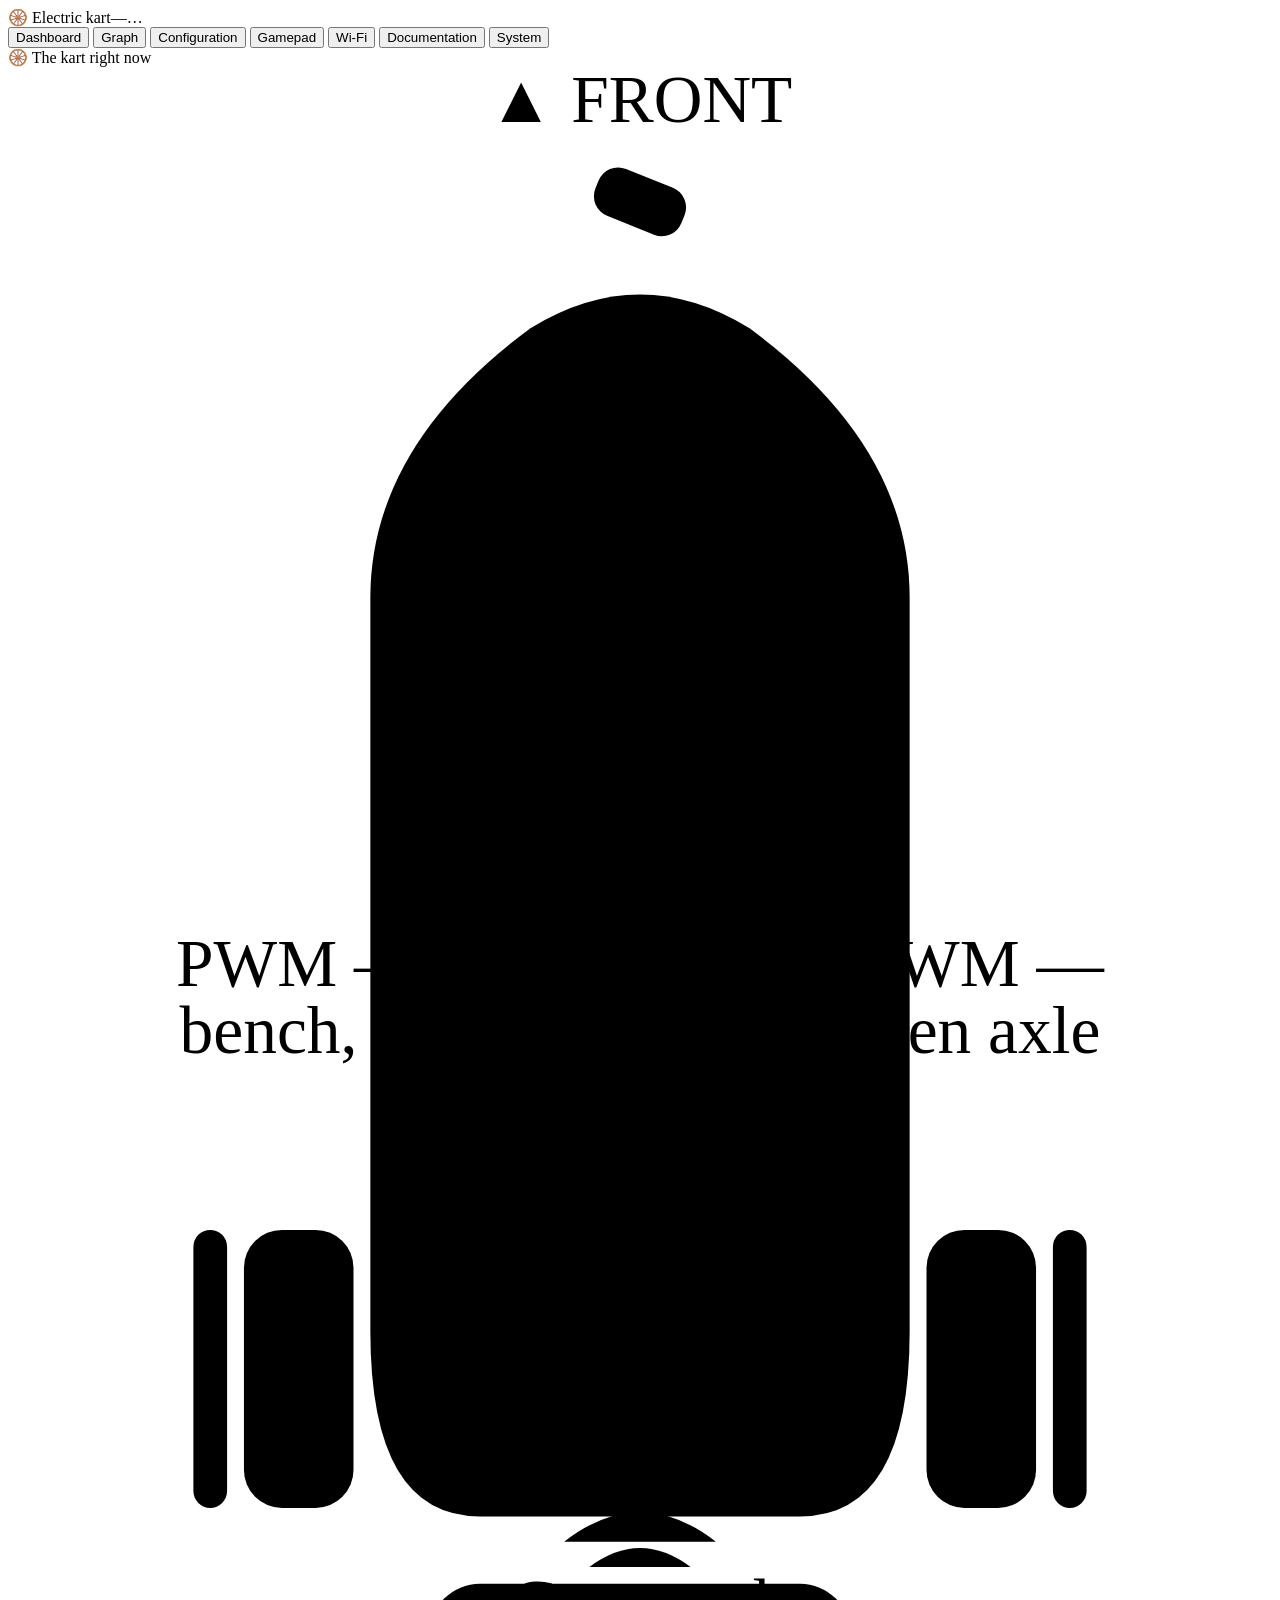
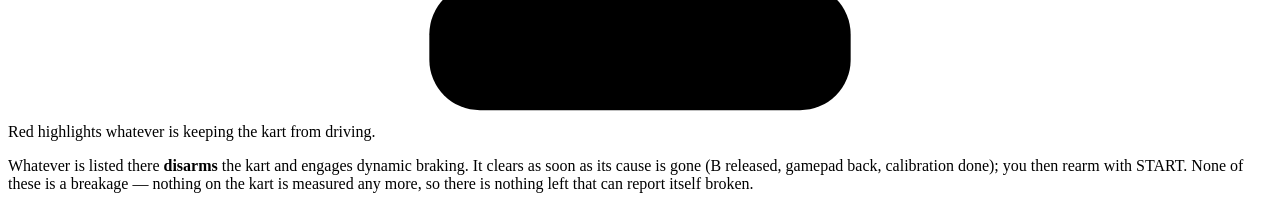
==== commit 76aa4ab5: "The kart loses its last sensors, then the faults that had nothing left to report The owner's call: s" ====
--- a/firmware/main/assets/index.html
+++ b/firmware/main/assets/index.html
@@ -8,7 +8,7 @@
 </head><body>
 <header>🛞 Electric kart<span class="pill brakemode" id="i_brakemode">—</span><span class="hdr-state" id="hdrstate">…</span></header>
 <nav class="tabs">
- <button class="tab active" data-tab="faults" id="faultstab">Dashboard</button>
+ <button class="tab active" data-tab="board" id="boardtab">Dashboard</button>
  <button class="tab" data-tab="dash">Graph</button>
  <button class="tab" data-tab="cfg">Configuration</button>
  <button class="tab" data-tab="pad">Gamepad</button>
@@ -19,14 +19,11 @@
 <div class="wrap">
 
  <section id="dash" class="panel" hidden>
-  <div class="chart-title">Forward · PWM (%) · Wheel RPM — 10 min</div>
+  <div class="motwarn" hidden></div>
+  <div class="chart-title">Forward · PWM (%) — 10 min</div>
   <canvas id="chart" width="520" height="180"></canvas>
-  <div class="chart-title">🏎️ Vehicle speed (m/s, 0 while pivoting) — 1 min</div>
-  <canvas id="spdchart" width="520" height="90"></canvas>
   <div class="chart-title">⏱️ Worst control tick (ms) — 10 min · budget 2 ms</div>
   <canvas id="loopchart" width="520" height="90"></canvas>
-  <div class="chart-title" id="batttitle">🔋 Battery — 30 min</div>
-  <canvas id="battchart" width="520" height="90"></canvas>
   <div id="bars"></div>
   <div class="status" id="status">Connecting…</div>
   <div class="row">
@@ -41,32 +38,25 @@
   <p class="note locknote" hidden>🔒 <b>Kart armed</b> — disarm to change these settings.</p>
  </section>
 
- <section id="faults" class="panel">
-  <div class="idleoff" id="idleoff" hidden></div>
-  <div class="chart-title">🚨 Currently active faults</div>
+ <section id="board" class="panel">
+  <div class="chart-title">🛞 The kart right now</div>
   <div class="hudcard">
-  <svg id="faultdiag" viewBox="0 0 300 392" role="img" aria-label="Fault location on the vehicle (top view)">
+  <svg id="kartdiag" viewBox="0 0 300 392" role="img" aria-label="The vehicle, seen from above">
    <text class="diagfront" x="150" y="13" text-anchor="middle">▲ FRONT</text>
    <!-- free 10" caster: front centre, on a beam ahead of the deck -->
    <rect class="casterw" x="139" y="26" width="22" height="12" rx="5" transform="rotate(22 150 32)"/>
    <line class="fork" x1="150" y1="38" x2="150" y2="54"/>
    <!-- chassis deck: nose tapers to the caster, square at the rear -->
    <path class="body" d="M124 62 Q150 46 176 62 Q214 90 214 126 V300 Q214 344 188 344 H112 Q86 344 86 300 V126 Q86 90 124 62 Z"/>
-   <!-- 12 V battery in the nose, over the caster (counterweight) -->
-   <g class="fz" id="fz-batt">
-    <title>Measured pack voltage — 15 s sliding median</title>
-    <rect class="zsh" x="118" y="68" width="64" height="32" rx="6"/>
-    <text class="zlab" id="fd-vbat" x="150" y="85" text-anchor="middle">— V</text>
-    <text class="zsub" id="fd-batttype" x="150" y="96" text-anchor="middle">detecting…</text>
-   </g>
-   <!-- live readouts (from status): per-wheel encoder rpm + final vehicle speed -->
-   <text class="ctxlab" x="150" y="126" text-anchor="middle">vehicle speed</text>
-   <g><title>Final vehicle speed — gear ratio applied (m/s)</title><text class="fdms"  id="fd-ms"   x="150" y="145" text-anchor="middle">— m/s</text></g>
-   <g><title>Drive command: forward/reverse/stop + turn (after mixing)</title><text class="fdmix" id="fd-mix" x="150" y="172" text-anchor="middle">—</text></g>
-   <g><title>Raw encoder-shaft speed — no gear ratio applied</title><text class="fdrpm" id="fd-rpml" x="69"  y="186" text-anchor="middle">— rpm</text></g>
-   <g><title>Raw encoder-shaft speed — no gear ratio applied</title><text class="fdrpm" id="fd-rpmr" x="231" y="186" text-anchor="middle">— rpm</text></g>
-   <g><title>5 s sliding median of the encoder rpm</title><text class="fdrpm5" id="fd-rpml5" x="69"  y="202" text-anchor="middle">—</text></g>
-   <g><title>5 s sliding median of the encoder rpm</title><text class="fdrpm5" id="fd-rpmr5" x="231" y="202" text-anchor="middle">—</text></g>
+   <!-- 12 V battery in the nose, over the caster (counterweight) — not measured:
+        nothing to report here, so it is drawn as plain structure, not as a live zone -->
+   <rect class="zsh" x="118" y="68" width="64" height="32" rx="6"/>
+   <text class="zsub" x="150" y="88" text-anchor="middle">12 V pack</text>
+   <!-- live readouts (from status): what the motors are told + the A (hold-to-drive) state.
+        Nothing measures speed any more, so there is no m/s or rpm to show. -->
+   <text class="ctxlab" x="150" y="150" text-anchor="middle">drive command</text>
+   <g><title>Drive command (after mixing), dynamic brake, or freewheel run-down (remaining PWM)</title><text class="fdmix" id="fd-mix" x="150" y="172" text-anchor="middle">—</text></g>
+   <g><title>A = hold to drive: released, the kart brakes whatever the stick says</title><text class="fdhint" id="fd-drv" x="150" y="190" text-anchor="middle">—</text></g>
    <g><title>Motor PWM (signed): ▲ forward, ▼ reverse</title><text class="fdpwm fdpwml" id="fd-pwml" x="69"  y="218" text-anchor="middle">PWM —</text></g>
    <g><title>Motor PWM (signed): ▲ forward, ▼ reverse</title><text class="fdpwm fdpwmr" id="fd-pwmr" x="231" y="218" text-anchor="middle">PWM —</text></g>
    <text class="ctxlab" x="150" y="234" text-anchor="middle">bench, 6″ ahead of the driven axle</text>
@@ -106,13 +96,14 @@
     <text class="zlab" x="150" y="370" text-anchor="middle">Gamepad</text>
    </g>
   </svg>
-  <div class="diagcap">Red highlights the area affected by an active fault.</div>
+  <div class="diagcap">Red highlights whatever is keeping the kart from driving.</div>
   </div>
   <div id="ind"></div>
-  <div id="faultlist" class="faultlist"></div>
-  <p class="note">A fault <b>disarms</b> the kart and engages dynamic braking. Encoder
-  faults (stuck / reversed / erratic) stay <b>locked until reboot</b>; the
-  others clear once their cause is resolved (you must then rearm with START).</p>
+  <div id="stoplist" class="stoplist"></div>
+  <p class="note">Whatever is listed there <b>disarms</b> the kart and engages dynamic braking.
+  It clears as soon as its cause is gone (B released, gamepad back, calibration done); you then
+  rearm with START. None of these is a breakage — nothing on the kart is measured any more, so
+  there is nothing left that can report itself broken.</p>
  </section>
 
  <section id="pad" class="panel" hidden>
@@ -159,69 +150,76 @@
    or under-8-character password (WPA2 minimum) is <b>refused</b> and changes nothing.</p>
   <button type="button" id="wifisave" onclick="saveWifi()">💾 Save &amp; reboot</button>
   <p class="note locknote" hidden>🔒 <b>Kart armed</b> — disarm to change these settings.</p>
-  <p class="note">The kart connects to the chosen network <b>after reboot</b>, while keeping the "Kart-Config" access point active. Automatic reconnection every 5 s if the link drops.</p>
+  <p class="note">The kart connects to the chosen network <b>after reboot</b>, while keeping the "Kart-Config" access point active. If the link drops it retries with a growing delay (5 s, 10, 20… up to 5 min), and <b>never while the kart is armed</b>: each attempt scans every channel on the radio the gamepad shares.</p>
   <p class="note"><b>mDNS:</b> on either network the page is reachable at <a href="http://kart.local/">http://kart.local</a> — no need to know the IP. Works on Windows 10+, macOS/iOS and Linux (Avahi); <b>on Android use the IP address</b> (Chrome does not resolve <code>.local</code>).</p>
  </section>
 
  <section id="doc" class="panel" hidden>
   <div class="chart-title">💡 LED strip — what the colors mean</div>
   <p class="note">
-   <b>Moving rainbow</b> = armed &amp; ready (driving allowed) ·
+   <b>Moving rainbow</b> = armed &amp; ready (hold A to drive) ·
    <b>yellow</b> = healthy but disarmed (pulses while the START hold is in progress) ·
-   <b>orange</b> = low battery (below the warn threshold of the detected pack) ·
-   <b>blinking red</b> = fault stop (2 s rapid burst, then 1 Hz until cleared — never solid) ·
+   <b>blinking red</b> = gamepad connected but <b>not calibrated</b>, so START does nothing
+   (2 s rapid burst, then 1 Hz until it is done — never solid) ·
    <b>blue</b> = gamepad calibration in progress.
   </p>
 
-  <div class="chart-title">🎓 Control modes</div>
-  <p class="note">The kart turns the stick into a left/right motor command (arcade mixing:
-   forward drives both wheels, turn adds a left/right difference). What sits <b>between the
-   stick and the motors</b> is what changes between the two modes.</p>
-
-  <div class="dochead">🔒 Closed loop <span class="docsub">— normal driving</span></div>
-  <p class="note">Every safety and comfort layer is active; the encoders measure wheel speed.</p>
+  <div class="chart-title">🎓 How it drives</div>
+  <p class="note">Nothing on the kart measures speed. The stick is mixed (arcade: forward drives
+   both wheels, turn adds a left/right difference) and goes <b>straight to the motors</b>: no speed
+   loop, no turn limiter, no smoothing. <code>duty_cap</code> is the only bound.</p>
   <div class="pipe">
    <span class="blk in">Stick</span><span class="arr">→</span>
    <span class="blk">Deadzone</span><span class="arr">→</span>
-   <span class="blk">Turn slew</span><span class="arr">→</span>
-   <span class="blk">Rollover limit</span><span class="arr">→</span>
-   <span class="blk">Arcade mix</span><span class="arr">→</span>
-   <span class="blk">Speed PID <small>(enc)</small></span><span class="arr">→</span>
+   <span class="blk">Mix <small>(linear / expo)</small></span><span class="arr">→</span>
+   <span class="blk">Accel / decel <small>(%/s)</small></span><span class="arr">→</span>
    <span class="blk">PWM cap</span><span class="arr">→</span>
    <span class="blk out">Motors</span>
   </div>
-
-  <div class="dochead">🔧 Open loop <span class="docsub">— bench / stand testing</span></div>
-  <p class="note">Raw passthrough: only the PWM cap and the safety gates remain — no speed
-   limit, no rollover protection, no smoothing, no PID braking.</p>
-  <div class="pipe">
-   <span class="blk in">Stick</span><span class="arr">→</span>
-   <span class="blk">Deadzone</span><span class="arr">→</span>
-   <span class="blk">Arcade mix</span><span class="arr">→</span>
-   <span class="blk">PWM cap</span><span class="arr">→</span>
-   <span class="blk out">Motors</span>
-  </div>
-
-  <div class="dochead">🕹️ What the stick does</div>
   <table class="doctbl">
-   <tr><th>Stick</th><th>Closed loop</th><th>Open loop</th></tr>
-   <tr><td>▲ / ▼ pushed</td>
-       <td>Drives; speed held at the limit by the PID (separate forward &amp; reverse limits).</td>
-       <td>Raw duty straight to the motors, bounded only by the PWM cap.</td></tr>
-   <tr><td>◀ / ▶ turn</td>
-       <td>Differential steering, tightened as speed rises (rollover protection).</td>
-       <td>Raw differential — no rollover limit.</td></tr>
-   <tr><td>■ centered<br>(released)</td>
-       <td>Active PID brake if enabled, else dynamic brake, else freewheel.</td>
-       <td>Dynamic brake, else freewheel. (No PID braking.)</td></tr>
+   <tr><th>Gamepad</th><th>What the kart does</th></tr>
+   <tr><td>START held ~1 s<br><small>stick centred</small></td><td>Arms. Arming alone moves nothing.</td></tr>
+   <tr><td>A released</td><td><b>Dynamic brake</b> (motor windings shorted), whatever the stick says.</td></tr>
+   <tr><td>A held + stick</td><td>The mixed stick drives the motors, bounded by <code>duty_cap</code>, rising no faster than <code>accel_pct_s</code> and falling no faster than <code>decel_pct_s</code>.</td></tr>
+   <tr><td>A held, stick centred</td><td><b>Pseudo-freewheel</b>: the command simply targets 0 and slides there at <code>decel_pct_s</code> (0 = straight to the brake).</td></tr>
+   <tr><td>B</td><td><b>E-stop</b>: disarm + dynamic brake. Release it, rearm with START.</td></tr>
   </table>
-
-  <div class="dochead">🛑 Always on — every mode</div>
-  <p class="note"><b>Disarmed, fault, e-stop or gamepad lost → dynamic braking</b> (motor
-   windings shorted): the safe resting state, independent of every setting above.<br>
-   On release, <b>Dynamic brake</b> shorts the windings to hold the kart; <b>Freewheel</b>
-   (dynamic brake turned off) lets the wheels spin free. The Dashboard centre readout shows
-   which one is active right now.</p>
+  <p class="note"><b>Two slopes, one idea.</b> The stick sets a <i>target</i>;
+   <code>accel_pct_s</code> caps how fast the PWM may <b>rise</b> toward it and
+   <code>decel_pct_s</code> how fast it may <b>fall</b> back, both in % of full duty per second.
+   200 %/s = half a second from standstill to full power; 100 %/s = one second to come back down.
+   The rise is there for the <b>motor drivers</b>: a stick slammed open is a step from 0 to full
+   duty, and a brushed motor answers that with its stall current. 0 disables either side.</p>
+  <p class="note"><b>Why "pseudo"-freewheel.</b> The Cytron MDD20A has no coast state: PWM low
+   grounds both motor outputs, and that <i>is</i> the brake. So a real freewheel cannot be had —
+   it is imitated by the <b>fall</b> slope: with A held and the stick centred the target is simply
+   0, and the command slides there at <code>decel_pct_s</code> instead of dropping, so the motor
+   neither pushes nor brakes much on the way. That is why there is no separate run-down setting
+   any more: a run-down <i>is</i> a deceleration rate. Once at 0 it is electrically the brake, and
+   the readout says DYNAMIC rather than pretending to still coast. Flat ground only: nothing
+   measures a slope.</p>
+  <p class="note"><b>Neither slope delays the brake.</b> Releasing A, disarming, B, a lost or
+   silent gamepad: all of those ground the windings on the tick they happen, whatever the ramps
+   are doing. The slopes only shape a command the driver is still asking for.</p>
+  <p class="note"><b>Simulated</b>, from full speed on the flat: A released → ~1.6 m/s half a
+   second later, then stopped · freewheel → still ~1.9 m/s at that same half second, stopped
+   once the run-down ends · e-stop mushroom (power cut, true freewheel) → coasts ~10.7 m. With A
+   released on a slope the kart creeps at ~0.2 m/s (8 %) or ~0.5 m/s (16 %); a power cut on a
+   slope runs away.</p>
+
+  <div class="dochead">🛑 Limits &amp; safeties</div>
+  <p class="note"><b>Always on:</b> disarmed, B, gamepad lost or silent for 750 ms, gamepad
+   not calibrated → disarm + dynamic brake. Driving needs a calibrated gamepad; the kart disarms itself after
+   <code>disarm_s</code> without driving. The gamepad buzzes when the stick is pushed while
+   <b>not</b> armed — not when armed with A released, which is the normal way to brake — and
+   gives a soft pulse on arming and a strong one on B.</p>
+  <p class="note"><b>No rollover protection</b> — it went with the encoders, by the owner's
+   decision; <code>duty_cap</code> is the only lever. Simulation, full-speed full turn (18T
+   gearing): two children centred stay planted at 1.0; one child sitting off-centre, or an adult
+   + a child, <b>tip at 1.0</b> and stay upright at 0.9; 0.8 gives about the margin the old
+   protection had. The default stays 1.0. On the flat with 40 lb pellet bags aboard the owner could
+   not tip it — the bags sit lower than a seated child, and the model has never been checked
+   against a real tip test.</p>
 
   <div class="dochead">⚙️ Gear &amp; sprocket ratios <span class="docsub">— motor to wheel, per side</span></div>
   <p class="note">Each rear (driven) wheel has its own drivetrain: a printed <b>two-stage gearbox</b>, then
@@ -231,11 +229,11 @@
    at the real centre distances, only the chain run is shortened to fit:</p>
 
   <svg class="gears" viewBox="0 0 340 196" role="img"
-       aria-label="Drivetrain: 16T motor pinion into 80T, compound 30T into 80T output, 25T sprocket driving a 32T sprocket on the 10 inch wheel through a number 35 roller chain">
+       aria-label="Drivetrain: 16T motor pinion into 80T, compound 30T into 80T output, 18T sprocket driving a 32T sprocket on the 10 inch wheel through a number 35 roller chain">
    <!-- wheel + chain (drawn first: everything else sits on top) -->
    <circle class="tyre" cx="250" cy="105" r="78.7"/>
    <circle cx="250" cy="105" r="66" fill="none" stroke="var(--line)" stroke-width="1" stroke-dasharray="3 5"/>
-   <path class="chain" d="M98.2 63.6 L253.5 75.1 M92.8 110.5 L246.5 134.9"/>
+   <path class="chain" d="M96.0 70.0 L251.0 74.9 M92.1 103.7 L244.0 134.5"/>
    <!-- motor + stage 1: pinion 16T -> 80T (24 DP, module 1.058) -->
    <rect x="6" y="50" width="24" height="24" rx="4" class="body"/>
    <path class="wire" d="M30 62 H33"/>
@@ -247,7 +245,7 @@
     <circle class="body" cx="69.5" cy="62" r="9.8"/><circle class="teeth" cx="69.5" cy="62" r="9.8"/>
    </g>
    <!-- #35 sprockets: 3/8″ pitch, so they dwarf a toothed pulley of the same tooth count -->
-   <circle class="spr" cx="95.5" cy="87" r="23.6"/>
+   <circle class="spr" cx="95.5" cy="87" r="17.0"/>
    <circle class="spr" cx="250" cy="105" r="30.1"/>
    <!-- labels -->
    <text x="18" y="66" text-anchor="middle">M</text>
@@ -255,7 +253,7 @@
    <text x="56" y="44" text-anchor="middle">80T</text>
    <text x="69.5" y="66" text-anchor="middle">30T</text>
    <text x="112" y="108" text-anchor="middle">80T</text>
-   <text x="95.5" y="91" text-anchor="middle">25T</text>
+   <text x="95.5" y="91" text-anchor="middle">18T</text>
    <text x="250" y="109" text-anchor="middle">32T</text>
    <text class="dim" x="150" y="95" text-anchor="middle">#35 chain</text>
    <text class="dim" x="250" y="160" text-anchor="middle">wheel 10″</text>
@@ -266,21 +264,21 @@
   <p class="note">Two things the drawing is telling you. The <b>two 80T overlap</b> because they
    really do overlap seen from above — they live in <b>different tooth planes</b>, one above the
    other, which is what sets the depth of the housing and why nothing may stick out into the
-   neighbouring plane. And the <b>25T sprocket is nearly as big as the 80T gear</b> next to it:
-   #35 chain has a 3/8″ (9.53 mm) pitch against the gearbox's 1.06 mm module, so a sprocket tooth
-   is roughly nine times the pitch of a gear tooth.</p>
+   neighbouring plane. And the <b>18T sprocket is two-thirds the size of the 80T gear</b> next to
+   it: #35 chain has a 3/8″ (9.53 mm) pitch against the gearbox's 1.06 mm module, so a sprocket
+   tooth is roughly nine times the pitch of a gear tooth.</p>
 
   <table class="doctbl">
    <tr><th>Stage</th><th>Teeth</th><th>Ratio</th><th>Cumulative</th></tr>
    <tr><td>1 — pinion → gear</td><td>16T → 80T <small>(24 DP, metal pinion)</small></td><td>5.000 : 1</td><td>5.00</td></tr>
    <tr><td>2 — compound → output</td><td>30T → 80T <small>(30T is one part with the stage-1 80T)</small></td><td>2.667 : 1</td><td>13.33</td></tr>
-   <tr><td>3 — #35 roller chain</td><td>25T → 32T <small>(coprime: every tooth meets every link, wear spreads)</small></td><td>1.280 : 1</td><td><b>17.07</b></td></tr>
+   <tr><td>3 — #35 roller chain</td><td>18T → 32T</td><td>1.778 : 1</td><td><b>23.70</b></td></tr>
   </table>
 
-  <p class="note"><b>Speed</b>: 4615 rpm ÷ 17.07 ≈ 270 rpm at the wheel, × π × 0.254 m ≈
-   <b>3.6 m/s</b> unloaded at 12 V (~3.4 m/s in practice) — well above what the firmware allows,
-   the real cap is <code>speed_limit_ms</code>. <b>Torque</b> multiplies the same way in reverse:
-   ~0.36 N·m at the motor becomes ~6 N·m at the wheel, which is why stage 2 is the thick one.</p>
+  <p class="note"><b>Speed</b>: 4615 rpm ÷ 23.70 ≈ 195 rpm at the wheel, × π × 0.254 m ≈
+   <b>2.6 m/s</b> unloaded at 12 V (~2.5 m/s loaded, in simulation). Nothing in the firmware caps
+   it but <code>duty_cap</code>. <b>Torque</b> multiplies the same way in reverse: ~0.36 N·m at the
+   motor becomes ~8.5 N·m at the wheel, which is why stage 2 is the thick one.</p>
 
   <p class="note"><b>Why a chain and not a belt.</b> A chain is <b>cut to whatever length you
    need</b> — add or drop links, close it with a master link — so the gearbox-to-wheel centre
@@ -290,109 +288,108 @@
    straight into the gear teeth) and it wants <b>lubrication, alignment and re-tensioning</b> — a
    slack chain climbs the sprocket flank and is thrown.</p>
 
-  <div class="dochead">🧲 Where the AS5600 sits <span class="docsub">— sets <code>enc_per_wheel</code></span></div>
-  <p class="note">The sensor measures <b>the shaft it is bolted to</b>, not the wheel, so the
-   firmware has to be told where in the drivetrain it is. A wrong value scales every speed reading
-   and trips false <i>encoder</i> faults.</p>
-  <table class="doctbl">
-   <tr><th>Magnet mounted on</th><th>Sensor turns per wheel turn</th><th><code>enc_per_wheel</code></th></tr>
-   <tr><td>Gearbox output shaft <small>(current build)</small></td><td>chain only → 1.28</td><td><b>1.28</b></td></tr>
-   <tr><td>Intermediate shaft <small>(after the ×5 stage)</small></td><td>2.667 × 1.28</td><td>3.41</td></tr>
-   <tr><td>Wheel hub</td><td>direct drive → 1</td><td>1.00</td></tr>
-  </table>
-
-  <div class="dochead">🔋 Battery measurement <span class="docsub">— the divider bridge into the ADS1115</span></div>
-  <p class="note">The pack sits far above anything an ADC can swallow, so a <b>resistor divider</b>
-   scales it down onto <b>A0</b> of the external ADS1115. That converter is used instead of the
-   ESP32's own ADC because it is 16-bit, linear, and — decisively — because ADC2 is unusable while
-   Wi-Fi is running.</p>
-
-  <svg class="gears" viewBox="0 0 340 190" role="img"
-       aria-label="Voltage divider: 100 kilohm from battery positive to the A0 node, 15 kilohm from that node to switched ground, decoupling capacitor on the node, feeding ADS1115 input A0">
-   <text x="70" y="14" text-anchor="middle">Vbat +</text>
-   <circle class="node" cx="70" cy="22" r="3"/>
-   <path class="wire" d="M70 22 V44 M70 80 V126 M70 162 V172 M70 110 H215 M140 110 V132 M140 138 V152"/>
-   <rect class="body" x="58" y="44" width="24" height="36" rx="2"/>
-   <rect class="body" x="58" y="126" width="24" height="36" rx="2"/>
-   <circle class="node" cx="70" cy="110" r="3.5"/>
-   <path class="wire" d="M131 132 H149 M131 138 H149"/>
-   <path class="wire" d="M60 172 H80 M64 176 H76 M67.5 180 H72.5"/>
-   <path class="wire" d="M130 152 H150 M134 156 H146 M137.5 160 H142.5"/>
-   <rect class="chip" x="215" y="82" width="119" height="56" rx="6"/>
-   <text x="90" y="66" text-anchor="start">R1 100 kΩ</text>
-   <text x="90" y="148" text-anchor="start">R2 15 kΩ</text>
-   <text class="dim" x="152" y="140" text-anchor="start">100 nF</text>
-   <text class="dim" x="100" y="104" text-anchor="middle">V_adc</text>
-   <text class="dim" x="86" y="178" text-anchor="start">GND — cut by the latch</text>
-   <!-- Live readings, fed by showStatus() at 20 Hz. -->
-   <text class="live" id="dvVbat" x="110" y="26" text-anchor="start">—</text>
-   <text class="live" id="dvVadc" x="172" y="104" text-anchor="middle">—</text>
-   <text x="274" y="100" text-anchor="middle">ADS1115</text>
-   <text class="dim" x="274" y="116" text-anchor="middle">A0 · ±4.096 V · 16 bit</text>
-   <text class="dim" x="274" y="130" text-anchor="middle">I²C bus 0 · 0x48</text>
+  <div class="dochead">⚡ Power <span class="docsub">— one relay, the e-stop, and a diode that earns its keep</span></div>
+  <p class="note">The whole kart hangs off <b>one relay</b>. Its coil is fed through the
+   <b>main switch</b> and then through the <b>emergency-stop mushroom (NC)</b>; the contact
+   carries everything — the 5 V buck that feeds the ESP32 and the LED strip, and the motor
+   driver's VB+. Open either one and the coil drops: motors, brain, lights, all of it, in the
+   relay's own 10–20 ms.</p>
+
+  <svg class="gears" viewBox="0 0 360 200" role="img"
+       aria-label="Power chain: the battery positive goes through a 40 amp fuse to a junction; one branch runs through the main switch, a series diode and the normally-closed emergency-stop mushroom to the relay coil, which also carries a flyback diode across it; the other branch is the relay contact, which feeds the whole kart">
+   <text x="14" y="26" text-anchor="start">12 V +</text>
+   <circle class="node" cx="20" cy="34" r="3"/>
+   <path class="wire" d="M20 34 H52"/>
+   <rect class="body" x="52" y="24" width="34" height="20" rx="2"/>
+   <text class="dim" x="69" y="18" text-anchor="middle">40 A</text>
+   <path class="wire" d="M86 34 H120"/>
+   <circle class="node" cx="120" cy="34" r="3.5"/>
+   <!-- coil branch: main switch → SERIES diode (the polarity gate) → e-stop (NC) → coil -->
+   <path class="wire" d="M120 34 H144 M172 34 H180 M192 34 H206 M236 34 H255"/>
+   <path class="wire" d="M144 34 L168 22"/>
+   <circle class="node" cx="144" cy="34" r="2.5"/><circle class="node" cx="172" cy="34" r="2.5"/>
+   <text class="dim" x="148" y="50" text-anchor="middle" style="font-size:9px">main switch</text>
+   <path class="wire" d="M180 27 L180 41 L192 34 Z M192 26 V42"/>
+   <text class="dim" x="184" y="21" text-anchor="middle" style="font-size:8px">1N4007 gate</text>
+   <circle class="node" cx="206" cy="34" r="2.5"/><circle class="node" cx="236" cy="34" r="2.5"/>
+   <path class="wire" d="M206 34 V28 M236 34 V28 M204 28 H238 M221 28 V16"/>
+   <rect class="body" x="211" y="8" width="20" height="7" rx="3.5"/>
+   <text class="dim" x="216" y="53" text-anchor="middle" style="font-size:8px">e-stop (NC)</text>
+   <rect class="body" x="255" y="20" width="60" height="28" rx="3"/>
+   <text x="285" y="38" text-anchor="middle">COIL</text>
+   <path class="wire" d="M315 34 H330 V72 M245 34 V60 H330"/>
+   <circle class="node" cx="245" cy="34" r="2.5"/>
+   <path class="wire" d="M296 54 L296 66 L282 60 Z M280 53 V67"/>
+   <text class="dim" x="246" y="74" text-anchor="start" style="font-size:8px">1N4007 flyback</text>
+   <text class="dim" x="246" y="84" text-anchor="start" style="font-size:8px">cathode to +</text>
+   <path class="wire" d="M322 72 H338 M325 77 H335 M328 82 H332"/>
+   <!-- contact branch: the 40 A the coil switches -->
+   <path class="wire" d="M120 34 V130 M158 130 H196"/>
+   <circle class="node" cx="120" cy="130" r="2.5"/><circle class="node" cx="158" cy="130" r="2.5"/>
+   <path class="wire" d="M120 130 L152 118"/>
+   <path class="wire" stroke-dasharray="4 4" d="M258 48 L150 112"/>
+   <text class="dim" x="134" y="150" text-anchor="middle" style="font-size:9px">contact 30→87</text>
+   <rect class="chip" x="196" y="108" width="152" height="46" rx="6"/>
+   <text x="272" y="126" text-anchor="middle">THE WHOLE KART</text>
+   <text class="dim" x="272" y="139" text-anchor="middle" style="font-size:8px">buck 5 V → ESP32 · WS2812</text>
+   <text class="dim" x="272" y="150" text-anchor="middle" style="font-size:8px">motor driver VB+</text>
   </svg>
 
-  <p class="note">The green figures are <b>live</b>, from what the converter is actually reading (15 s sliding
-   median, same value as the Dashboard diagram) — <b>V_adc</b> at the node and the pack voltage rebuilt from it. They read
-   <b>—</b> when the ADS1115 is not detected.</p>
-
-  <p class="note">The divider gives <b>V_adc = Vbat × 15 / (100 + 15) = Vbat / 7.667</b>, and the
-   firmware goes the other way: <b>Vbat = V_adc × 7.667</b>. That ratio is <b>not</b> a settable
-   parameter — it is <code>hw::VBAT_DIV_RATIO</code>, computed from the two resistor values in
-   <code>control_types.hpp</code>, because it is decided by what is soldered on the board and not
-   by taste. Change the resistors, change those two constants, reflash.</p>
-
-  <table class="doctbl">
-   <tr><th>Property</th><th>Value</th><th>Where it comes from</th></tr>
-   <tr><td>Divider</td><td>100 kΩ / 15 kΩ</td><td><code>hw::VBAT_R_TOP</code> / <code>hw::VBAT_R_BOTTOM</code></td></tr>
-   <tr><td>Ratio</td><td>7.667</td><td>(100 + 15) ÷ 15, computed at compile time</td></tr>
-   <tr><td>ADC range</td><td>±4.096 V, 128 SPS continuous</td><td>PGA setting in <code>hardware.cpp</code></td></tr>
-   <tr><td>Resolution</td><td>0.96 mV of battery</td><td>4.096 V ÷ 32768 = 125 µV, × 7.667</td></tr>
-   <tr><td>Ceiling</td><td>≈ 25.3 V</td><td>A0 must stay under the 3.3 V rail</td></tr>
-   <tr><td>Leakage</td><td>≈ 0.11 mA at 12.6 V</td><td>and <b>zero when off</b> — the divider returns through the latch</td></tr>
-  </table>
-
-  <p class="note"><b>Change the pack, change the resistors.</b> 100 k/15 k suits a 12 V pack
-   (1.93 V at A0 when charging at 14.8 V). A 24 V pack would drive A0 to 3.8 V — past the
-   converter's absolute maximum — so it needs 100 k/12 k (ratio 9.33); a 12 V pack can also use
-   100 k/27 k (ratio 4.70) to use more of the ADC range.</p>
-
-  <p class="note"><b>Why it is only read at 20 Hz.</b> The ADS1115 shares I²C bus 0 with the
-   <b>left</b> wheel's AS5600. Polling it on every 500 Hz control tick stretched the interval
-   between two encoder reads just enough to alias the left wheel's speed — measured stdev fell
-   from 1313 to 117 once the battery moved to its own slow cadence. Vbat changes over seconds;
-   the encoder does not.</p>
-
-  <p class="note"><b>What the firmware does with it.</b> The pack type is detected at boot — the
-   voltage must hold steady within 0.5 V for 3 s, then it is classed 12 V or 24 V on an 18 V
-   threshold and <b>frozen until reboot</b>. Thresholds are hardcoded per type rather than left as
-   parameters, so they cannot be set inconsistently: <b>12 V</b> → warn 11.5 / cut 10.5 / rearm
-   12.0 V; <b>24 V</b> → 23.0 / 21.0 / 24.0 V. The cut is debounced (~0.5 s) so a momentary sag
-   under load does not stop the kart, and coming back up requires a deliberate rearm on START.</p>
+  <p class="note"><b>The relay is a polarity gate — that is the reverse-polarity protection.</b>
+   Nothing on this kart is powered until the contact closes, and the contact only closes if the
+   coil is energized. A relay coil does not care which way current flows through it, so a
+   <b>1N4007 in series</b> in the coil loop decides for it: with the battery backwards the diode
+   blocks, the coil sees nothing, the contact stays open, and <b>no current reaches anything</b> —
+   not the motor driver (no reverse protection of its own, destroyed instantly by reversed VB+),
+   not the buck, not the ESP32. Nothing blows and nothing is stressed; put the
+   battery back the right way and the kart starts. Fit it <b>band toward the relay</b> — backwards,
+   the relay simply never closes, which is a loud and harmless way to fail.</p>
+
+  <p class="note"><b>The second diode, across the coil, is the flyback.</b> When either switch
+   opens the coil, the collapsing field would otherwise break a few hundred volts across the
+   contact that just opened, eroding the mushroom and the main switch. Cathode to <b>+</b>, it
+   does nothing in normal operation. It could <i>almost</i> serve as the polarity guard on its own
+   — reversed, it shorts the coil and the relay does stay open — but it would do it by blowing the
+   40 A fuse and taking a surge far past its 1 A rating, and a diode that fails <b>open</b> takes
+   the protection with it, silently. Hence the series one: same protection, passive, repeatable,
+   and it costs ~0.9 V on a coil that pulls in around 7–8 V.</p>
+
+  <p class="note"><b>The firmware has no say in any of this.</b> There is no power latch and no
+   coil sense: the ESP32 cannot hold its own supply and cannot cut it. Press the mushroom and the
+   brain dies with the motors — which is why nothing on this page ever reports "emergency stop engaged" on this
+   page any more, and no self power-off after an idle period. The kart is switched off the way a
+   lawnmower is: by hand.</p>
+
+  <p class="note"><b>No buttons either.</b> The arming button on GPIO16 is gone with the rest of
+   the GPIO inputs: arming is a ~1 s hold on the <b>gamepad's START/Options</b> button, stick
+   centred — which is what the driver had in hand anyway, and which nobody standing beside the
+   kart can press. The ESP32 now uses <b>no input pin at all</b>: four motor pins and one LED
+   data line, all outputs.</p>
+
+  <p class="note"><b>Always 12 V, never measured.</b> One 12 V motorcycle battery, which is also
+   the motors' nominal voltage — so there is nothing to scale down and nothing to cap. The ADS1115
+   converter, the 100 k/15 k divider, the low-voltage cutoff and the 12/24 V detection are all
+   gone; the remaining power ceiling is the single <code>duty_cap</code> setting. Watch the charge
+   on the battery's own indicator, off the kart.</p>
 
   <div class="chart-title">📌 ESP32 pinout</div>
   <table class="pins">
    <tr><th>GPIO</th><th>Function</th><th>Direction</th></tr>
-   <tr><td>25 / 26</td><td>PWM / DIR rear-left motor</td><td>output</td></tr>
-   <tr><td>32 / 33</td><td>PWM / DIR rear-right motor</td><td>output</td></tr>
-   <tr><td>18 / 19</td><td>I²C bus 0 (SDA/SCL) — AS5600 left wheel (0x36) + ADS1115 (0x48)</td><td>I/O</td></tr>
-   <tr><td>27 / 14</td><td>I²C bus 1 (SDA/SCL) — AS5600 right wheel (0x36)</td><td>I/O</td></tr>
-   <tr><td>16</td><td>Arming button (START)</td><td>input (pull-up)</td></tr>
-   <tr><td>13</td><td>POWER_HOLD (power latch, active low)</td><td>output</td></tr>
-   <tr><td>22</td><td>E-stop sense (opto on the 40 A relay COIL, after the mushroom; active LOW = coil energized; 50 ms debounce; ALWAYS active — bench without the opto: tie to GND)</td><td>input (pull-up)</td></tr>
+   <tr><td>26 / 25</td><td>PWM / DIR rear-left motor</td><td>output</td></tr>
+   <tr><td>33 / 32</td><td>PWM / DIR rear-right motor</td><td>output</td></tr>
+   <tr><td colspan="3"><div class="motwarn" hidden></div><small>Motor wiring can be corrected in software
+    (Settings → Behavior): <code>mot_inv_l</code> / <code>mot_inv_r</code> flip one wheel's direction,
+    <code>mot_swap_lr</code> sends the LEFT wheel to the RIGHT channel (26/25 ↔ 33/32) and vice versa.</small></td></tr>
    <tr><td>4</td><td>WS2812B LED strip (data)</td><td>output</td></tr>
    <tr><td>2</td><td>Status LED (onboard)</td><td>output</td></tr>
-   <tr><th colspan="3">External ADS1115 ADC (I²C bus 0, 3.3 V)</th></tr>
-   <tr><td>A0</td><td>Battery voltage (100k/15k divider) — continuous</td><td>ADC input</td></tr>
-   <tr><td>A1 / A2</td><td>Joystick X / Y — FUTURE (not wired)</td><td>ADC inputs</td></tr>
    <tr><th colspan="3">Free</th></tr>
-   <tr><td>21 / 23</td><td>unused</td><td>—</td></tr>
+   <tr><td>13 / 14 / 16 / 18 / 19 / 21 / 22 / 23 / 27</td><td>unused <small>(13 = power latch, 22 = e-stop sense, 16 = arming button, 18/19 and 27/14 = the wheel-encoder I²C buses — all gone)</small></td><td>—</td></tr>
    <tr><td>34 / 35 / 36 / 39</td><td>unused</td><td>input-only, no internal pulls</td></tr>
   </table>
-  <p class="note">Control = <b>Bluetooth gamepad</b> (Gamepad tab). Reversed tricycle: 2 driven wheels at the REAR (6″ behind the bench) + 1 free 10″ caster at the front centre. a_tip ≈ 0.53 g — the turn limiter is what keeps it upright, never disable it with a child aboard.<br>
+  <p class="note">Control = <b>Bluetooth gamepad</b> (Gamepad tab). Reversed tricycle: 2 driven wheels at the REAR (6″ behind the bench) + 1 free 10″ caster at the front centre. Nothing limits the turn at speed: see <i>Limits &amp; safeties</i> above for what <code>duty_cap</code> does to a full turn.<br>
   Disconnected or uncalibrated gamepad → <b>braking / refuses to drive</b>. Emergency stop = mushroom
-  opening the 40 A motor relay (its coil runs through the button); the logic stays alive, reports the
-  fault, and a deliberate re-arm on START is required.</p>
+  in the main relay's coil loop: it cuts the whole kart, brain included, so the firmware never sees it.
+  Power comes back on the main switch, and the kart always wakes up <b>disarmed</b>.</p>
  </section>
 
  <section id="sys" class="panel" hidden>
@@ -400,8 +397,8 @@
   <table class="pins" id="systbl"><tr><td>Loading…</td></tr></table>
   <hr>
   <h3>🪵 Event log</h3>
-  <p class="note">"Why did it disarm?" — every arm/disarm (with the fault mask of that very tick),
-   fault raised mid-run, boot and power-off is journaled to a dedicated flash partition: it
+  <p class="note">"Why did it disarm?" — every arm and disarm (with the cause of that very
+   tick), boot and power-off is journaled to a dedicated flash partition: it
    survives reboots and power cuts. Events raised <b>while driving</b> wait in RAM and land on
    flash at the disarm (flash writes are never allowed to freeze the control loop mid-run).</p>
   <div class="row">
@@ -409,15 +406,27 @@
    <button class="danger" onclick="clearEvlog()">🗑 Clear</button>
   </div>
   <div id="evlog" class="evlog">—</div>
+  <hr>
+  <h3>⬆️ Firmware update (OTA)</h3>
+  <p class="note">Upload <code>build/kart_firmware.bin</code>. Refused while armed. The kart
+   reboots into the new image; if it crashes before finishing its boot, the next reset goes
+   back to the previous one.</p>
+  <div class="row">
+   <input type="file" id="otafile" accept=".bin">
+   <button class="danger" onclick="otaUpload()">⬆ Upload &amp; reboot</button>
+  </div>
+  <div id="otamsg" class="note">—</div>
  </section>
 
 </div>
 <script>
-// Mirror the C++ State / Fault enums (config.hpp) — index = value.
-const STATE={LOCKOUT:0,CALIBRATE:1,RUN:2,FAULT:3};
-const FAULT={NONE:0,ESTOP:1,LVC:2,NOT_CALIBRATED:3,ENCODER:4,ENCODER_DIR:5,ENCODER_MAD:6,ENCODER_ABSENT:7};
-const ST=["IDLE","CALIBRATION","ARMED","FAULT"];                       // labels per STATE
-const FA=["—","E-STOP","LOW BATTERY","NOT CALIBRATED","ENCODER STUCK","ENCODER REVERSED","ENCODER ERRATIC","ENCODER ABSENT","MAGNET OUT OF RANGE","E-STOP (MOTOR RELAY)"];  // labels per FAULT — keep index 9 in step with Fault::MotorPower
+// Mirror the C++ State / Stop enums (control_types.hpp) — index = value.
+const STATE={LOCKOUT:0,CALIBRATE:1,RUN:2};
+const ST=["IDLE","CALIBRATION","ARMED"];                               // labels per STATE
+// WHY the kart will not drive — one cause, mirrors enum class Stop. There is no fault enum
+// and no fault mask any more (2026-09-30): see STOP_DESC below for the texts.
+const STOP={NONE:0,PAD_LOST:1,PAD_STALE:2,ESTOP:3,NOT_CALIBRATED:4};
+const SL=["—","NO GAMEPAD","GAMEPAD SILENT","E-STOP","NOT CALIBRATED"];
 // ── BINARY protocol (Protocol Buffers) ──
 // Descriptor = exact mirror of firmware/main/proto/kart.proto (same names, same numbers).
 // Decoded by the protobuf.js runtime (/pb.js, embedded). The frames are ~3× smaller
@@ -427,17 +436,16 @@
   bval:{type:"bool",id:2},ival:{type:"int32",id:3},fval:{type:"float",id:4}}},
  Req:{fields:{type:{type:"string",id:1},ssid:{type:"string",id:2},pass:{type:"string",id:3},
       enabled:{type:"bool",id:4},set:{rule:"repeated",type:"ParamVal",id:5}}},
- Status:{fields:{state:{type:"int32",id:1},fault:{type:"int32",id:2},faults:{type:"uint32",id:3},
-  vbat:{type:"float",id:4},batt_type:{type:"int32",id:5},batt_lo:{type:"float",id:6},
-  batt_hi:{type:"float",id:7},speed_ms:{type:"float",id:8},rpm_l:{type:"float",id:9},
-  rpm_r:{type:"float",id:10},fwd:{type:"float",id:11},turn:{type:"float",id:12},
+ Status:{fields:{state:{type:"int32",id:1},
+  fwd:{type:"float",id:11},turn:{type:"float",id:12},
   out_l:{type:"float",id:13},out_r:{type:"float",id:14},brake_mode:{type:"int32",id:15},
   arming:{type:"bool",id:16},btn_start:{type:"bool",id:17},pad_conn:{type:"bool",id:18},
   pad_batt:{type:"int32",id:19},pad_x:{type:"float",id:20},pad_y:{type:"float",id:21},
   pad_cx:{type:"float",id:22},pad_cy:{type:"float",id:23},pad_zl:{type:"float",id:24},
   pad_zr:{type:"float",id:25},pad_rx2:{type:"float",id:26},pad_ry2:{type:"float",id:27},
-  pad_btns:{type:"uint32",id:28},pad_age_ms:{type:"int32",id:29},
-  idle_off_s:{type:"int32",id:30}}},
+  pad_btns:{type:"uint32",id:28},pad_age_ms:{type:"int32",id:29},btn_drive:{type:"bool",id:31},
+  stop:{type:"int32",id:32}
+  }},
  ParamMeta:{oneofs:{value:{oneof:["bval","ival","fval"]},minv:{oneof:["bmin","imin","fmin"]},
    maxv:{oneof:["bmax","imax","fmax"]},defv:{oneof:["bdef","idef","fdef"]}},
   fields:{name:{type:"string",id:1},desc:{type:"string",id:2},cat:{type:"string",id:3},help:{type:"string",id:4},
@@ -447,9 +455,8 @@
    bdef:{type:"bool",id:17},idef:{type:"int32",id:18},fdef:{type:"float",id:19}}},
  Config:{fields:{params:{rule:"repeated",type:"ParamMeta",id:1}}},
  Vals:{fields:{params:{rule:"repeated",type:"ParamVal",id:1}}},
- Hist:{fields:{dt_fast:{type:"uint32",id:1},dt_spd:{type:"uint32",id:2},dt_batt:{type:"uint32",id:3},
+ Hist:{fields:{dt_fast:{type:"uint32",id:1},
   accel:{type:"bytes",id:4},pwml:{type:"bytes",id:5},pwmr:{type:"bytes",id:6},
-  rpml:{type:"bytes",id:7},rpmr:{type:"bytes",id:8},spd:{type:"bytes",id:9},batt:{type:"bytes",id:10},
   loop:{type:"bytes",id:11}}},
  Pad:{fields:{conn:{type:"bool",id:1},name:{type:"string",id:2},batt:{type:"int32",id:3},
   calibrated:{type:"bool",id:4},calstate:{type:"int32",id:5},pairing:{type:"bool",id:6}}},
@@ -466,7 +473,10 @@
   ip6_sta:{rule:"repeated",type:"Ip6",id:22},mdns:{type:"string",id:23}}},
  SysDyn:{fields:{uptime_s:{type:"int64",id:1},heap_free:{type:"uint32",id:2},
   heap_min:{type:"uint32",id:3},ledc_fix:{type:"uint32",id:4},
-  loop_max_us:{type:"uint32",id:5}}},
+  loop_max_us:{type:"uint32",id:5},pad_gap_max_ms:{type:"uint32",id:7},
+  pad_gap_le15:{type:"uint32",id:8},pad_gap_le30:{type:"uint32",id:9},pad_gap_le60:{type:"uint32",id:10},
+  pad_gap_le120:{type:"uint32",id:11},pad_gap_le250:{type:"uint32",id:12},pad_gap_over:{type:"uint32",id:13},
+  ap_sta:{type:"uint32",id:14},sta_rssi:{type:"sint32",id:15}}},
  Ok:{fields:{}},
  EvlogEntry:{fields:{t_ms:{type:"uint32",id:1},boot:{type:"uint32",id:2},
   code:{type:"uint32",id:3},data:{type:"uint32",id:4}}},
@@ -487,54 +497,34 @@
  const which=env.body; if(!which)return null;
  const m=PB_MSG.toObject(env,{defaults:true,longs:Number})[which];
  m.type=which;
- if(which==='hist')for(const k of['accel','pwml','pwmr','rpml','rpmr','spd','batt'])
+ if(which==='hist')for(const k of['accel','pwml','pwmr','loop'])
    m[k]=m[k]?Array.from(m[k]):[];
  if(which==='config'||which==='vals')m.params=m.params||[];
  if(which==='evlog')m.ev=m.ev||[];
  return m;
 }
 let ws,timer,histTimer,built=false;
-let speedScale=3.3;  // m/s ≙ 100 % (speed bars), set from the config
-let useEnc=1;   // use_encoders (from config): when 0, encoder-sensor faults are warnings, not errors
-// MEDIAN over a sliding time window, for the noisy readouts. A median is the right tool
-// here and an average is not: the encoder produces aliasing BURSTS and the pack sags in
-// DIPS under load — outliers, which a mean would smear across the whole window while the
-// median simply ignores them. Windows are in seconds of wall clock, not in samples, so a
-// throttled background tab widens nothing.
-const MED_RPM_S=5, MED_VBAT_S=15;
-let med={l:[],r:[],vbat:[]};
-function medianWindow(buf,v,now,win_s){
- buf.push({t:now,v:v});
- const cut=now-win_s*1000;
- while(buf.length&&buf[0].t<cut)buf.shift();
- const a=buf.map(o=>o.v).sort((x,y)=>x-y), n=a.length;
- if(!n)return null;
- return (n&1)?a[(n-1)>>1]:(a[n/2-1]+a[n/2])/2;
-}
-let battLow=0, battFull=1, battType=-1;   // scale received from the FIRMWARE (batt_lo/batt_hi of the status)
 
 // Tabs
 document.querySelectorAll('.tab').forEach(t=>t.onclick=()=>{
  document.querySelectorAll('.tab').forEach(b=>b.classList.remove('active'));
  t.classList.add('active');
  document.querySelectorAll('.panel').forEach(p=>p.hidden=(p.id!==t.dataset.tab));
- if(t.dataset.tab==='dash'){[chMain,chSpd,chBatt].forEach(c=>{if(c){c.resize();c.update('none');}});}  // was hidden → size now
+ if(t.dataset.tab==='dash'){[chMain,chLoop].forEach(c=>{if(c){c.resize();c.update('none');}});}  // was hidden → size now
  if(t.dataset.tab==='wifi') loadWifi();
  if(t.dataset.tab==='sys') loadSys();
  if(t.dataset.tab==='pad') loadPad();
 });
 
 // ── Charts (Chart.js, embedded/served by the ESP32; data kept in RAM) ──
-// Main: accel + PWM in % over 10 min. Vehicle speed: m/s (0–5) over 1 min. Battery: V over 30 min.
-let chMain, chSpd, chBatt, chLoop;
+// Main: forward + PWM in % over 10 min. Loop: worst control tick over 10 min.
+let chMain, chLoop;
 const dset=(label,color,yID)=>({label,borderColor:color,backgroundColor:color,data:[],borderWidth:1.5,fill:false,tension:.15,yAxisID:yID||'y'});
-function mkChart(id,datasets,ymin,ymax,unit,dec,aspect,legend,y2){
+function mkChart(id,datasets,ymin,ymax,unit,dec,aspect,legend){
  const scales={
    x:{type:'linear',min:0,max:1,grid:{color:'#262626'},border:{color:'#444'},ticks:{display:false}},
    y:{min:ymin,max:ymax,grid:{color:'#262626'},border:{color:'#444'},
       ticks:{color:'#888',stepSize:(ymax-ymin)/4,callback:v=>v.toFixed(dec)+unit}}};
- if(y2){scales.y2={position:'right',min:0,max:y2.max,grid:{display:false},border:{color:'#444'},
-      ticks:{color:'#888',stepSize:y2.max/4,callback:v=>v.toFixed(0)+y2.unit}};}
  return new Chart(document.getElementById(id),{
   type:'line', data:{datasets},
   options:{responsive:true,maintainAspectRatio:true,aspectRatio:aspect,animation:false,parsing:false,normalized:true,
@@ -544,13 +534,10 @@
  });
 }
 function initCharts(){
- // LEFT = reds (port), RIGHT = greens (starboard); two shades so PWM vs RPM stay distinct.
- chMain=mkChart('chart',[dset('Forward %','#3cf'),dset('PWM L','#ff5252'),dset('PWM R','#3ddc84'),
-   dset('RPM L','#ff9a9a','y2'),dset('RPM R','#9ff0be','y2')],0,100,'%',0,2.9,true,{max:1100,unit:' rpm'});
- chSpd =mkChart('spdchart',[dset('Speed','#f6f')],0,5,' m/s',1,5.8,false);
- chBatt=mkChart('battchart',[dset('Battery','#3d9')],battLow,battFull,' V',1,5.8,false);
- // Worst tick per 5 s slot. The 2 ms budget is the reference: above it the 500 Hz loop
- // really did run slower, which is how a sensor that stops answering shows itself.
+ // LEFT = red (port), RIGHT = green (starboard).
+ chMain=mkChart('chart',[dset('Forward %','#3cf'),dset('PWM L','#ff5252'),dset('PWM R','#3ddc84')],0,100,'%',0,2.9,true);
+ // Worst tick per slot. The 2 ms budget is the reference: above it the 500 Hz loop
+ // really did run slower.
  chLoop=mkChart('loopchart',[dset('Worst tick','#f5a')],0,6,' ms',1,5.8,false);
 }
 function setSeries(ch,idx,arr){
@@ -562,18 +549,13 @@
  if(Array.isArray(m.accel))setSeries(chMain,0,m.accel);   // %
  if(Array.isArray(m.pwml)) setSeries(chMain,1,m.pwml);
  if(Array.isArray(m.pwmr)) setSeries(chMain,2,m.pwmr);
- if(Array.isArray(m.rpml)) setSeries(chMain,3,m.rpml.map(v=>v*5));   // ÷5 encoded → rpm (right axis)
- if(Array.isArray(m.rpmr)) setSeries(chMain,4,m.rpmr.map(v=>v*5));   // ÷5 encoded → rpm (right axis)
  chMain.update('none');
- if(Array.isArray(m.spd)){ setSeries(chSpd,0,m.spd.map(v=>v/10)); chSpd.update('none'); }   // ×10 → m/s
- if(Array.isArray(m.batt)){ setSeries(chBatt,0,m.batt.map(v=>v/10)); chBatt.update('none'); } // ×10 → V
  if(Array.isArray(m.loop)){ setSeries(chLoop,0,m.loop.map(v=>v*50/1000)); chLoop.update('none'); } // 50 µs → ms
 }
 
 const OUI=v=>v?'YES':'no';
 const clamp01=v=>Math.max(0,Math.min(100,v));
 const dirTxt=v=>v>0.001?'▲ forward':(v<-0.001?'▼ reverse':'– stop');
-const battPct=v=>clamp01((v-battLow)/(battFull-battLow)*100);   // depending on the number of cells
 
 // Bars: id, label, color, value 0–100, displayed text
 // bip = bipolar bar (center = 0, right = +, left = −); sv = signed value -100..100.
@@ -582,10 +564,6 @@
  {id:'turn', label:'Turn',          color:'#8cf', bip:1, sv:s=>s.turn*100,       t:s=>(s.turn*100).toFixed(0)+'% '+(s.turn>.001?'▶ right':(s.turn<-.001?'◀ left':'–'))},
  {id:'pwml', label:'PWM motor L',   color:'#ff5252', bip:1, sv:s=>s.out_l*100,   t:s=>(s.out_l*100).toFixed(0)+'% '+dirTxt(s.out_l)},
  {id:'pwmr', label:'PWM motor R',   color:'#3ddc84', bip:1, sv:s=>s.out_r*100,   t:s=>(s.out_r*100).toFixed(0)+'% '+dirTxt(s.out_r)},
- {id:'spdv', label:'Vehicle speed', color:'#f6f', bip:1, sv:s=>s.speed_ms/5*100, t:s=>s.speed_ms.toFixed(2)+' m/s '+dirTxt(s.speed_ms)},
- {id:'spdl', label:'Left encoder (rpm)', tip:'Raw encoder-shaft speed — no gear ratio applied', color:'#ff9a9a', bip:1, sv:s=>s.rpm_l/1100*100, t:s=>s.rpm_l.toFixed(0)+' rpm '+dirTxt(s.rpm_l)},
- {id:'spdr', label:'Right encoder (rpm)', tip:'Raw encoder-shaft speed — no gear ratio applied', color:'#9ff0be', bip:1, sv:s=>s.rpm_r/1100*100, t:s=>s.rpm_r.toFixed(0)+' rpm '+dirTxt(s.rpm_r)},
- {id:'batt', label:'Battery',       color:'#3d9',        v:s=>battPct(s.vbat),    t:s=>s.vbat.toFixed(2)+' V'},
 ];
 function buildBars(){
  document.getElementById('bars').innerHTML=BARS.map(b=>
@@ -594,11 +572,12 @@
 }
 // Indicators (pills): buttons + boolean outputs
 const INDS=[
- {k:'pad_conn',l:'GAMEPAD'},{k:'arming',l:'ARMED'},{k:'btn_start',l:'START'}
+ {k:'pad_conn',l:'GAMEPAD'},{k:'arming',l:'ARMED'},{k:'btn_start',l:'START'},{k:'btn_drive',l:'A · DRIVE'}
 ];
-// EFFECTIVE braking mode — displayed AT ALL TIMES (source: firmware, brake_mode):
-// 2 = ACTIVE (PID + encoders) · 1 = DYNAMIC (phase short-circuit) · 0 = traction.
-const BRAKE_MODES=['⚪ TRACTION','🟠 DYNAMIC BRAKING (short-circuit)','🟢 ACTIVE BRAKING (PID)'];
+// EFFECTIVE output mode — displayed AT ALL TIMES (source: firmware, brake_mode):
+// 0 = driving (A held + stick) · 1 = DYNAMIC (short-circuit: A released, disarmed, blocked)
+// · 2 = COAST (A held, stick centred: pseudo-freewheel, the PWM slides down at decel_pct_s).
+const BRAKE_MODES=['⚪ DRIVING','🟠 DYNAMIC BRAKE (short-circuit)','🔵 FREEWHEEL (run-down)'];
 function buildInds(){
  document.getElementById('ind').innerHTML=
   INDS.map(i=>`<span class="pill" id="i_${i.k}">${i.l}</span>`).join('');
@@ -606,9 +585,7 @@
 function updateInds(s){
  INDS.forEach(i=>document.getElementById('i_'+i.k).classList.toggle('on', !!s[i.k]));
  const b=document.getElementById('i_brakemode'), m=s.brake_mode||0;
- // brake_mode 0 = no brake: TRACTION while driving, FREEWHEEL while coasting (stick centered).
- const coasting = (m===0 && Math.abs(s.fwd)<0.02 && Math.abs(s.turn)<0.02);
- b.textContent = coasting ? '⚪ FREEWHEEL' : (BRAKE_MODES[m]||m);
+ b.textContent=BRAKE_MODES[m]||m;
  b.className='pill brakemode bm'+m;
 }
 function updateBars(s){
@@ -659,7 +636,7 @@
  g.strokeStyle='#777'; g.beginPath(); g.moveTo(X(s.pad_x),Y(s.pad_y)); g.lineTo(X(s.pad_cx),Y(s.pad_cy)); g.stroke();
  const dot=(x,y,col,rad)=>{g.beginPath(); g.arc(X(x),Y(y),rad,0,7); g.fillStyle=col; g.fill();};
  dot(s.pad_cx,s.pad_cy,'#fa0',6);   // compensated command (square)
- dot(s.pad_x,s.pad_y,(s.faults&1)?'#f55':(s.pad_conn?'#3cf':'#666'),5);   // physical; red if e-stop (bit 0)
+ dot(s.pad_x,s.pad_y,(s.stop===STOP.ESTOP)?'#f55':(s.pad_conn?'#3cf':'#666'),5);   // physical; red on e-stop
 }
 // Right stick: simple display (1 dot, circle, no compensation or calibration).
 function drawStick2(s){
@@ -685,82 +662,48 @@
  seg(dp&4,cx+off,cy);      // right
  seg(dp&8,cx-off,cy);      // left
 }
-// Divider-bridge schematic (Documentation tab), fed live from the status stream.
-// MIRROR of hw::VBAT_R_TOP / hw::VBAT_R_BOTTOM in control_types.hpp — the kart sends the
-// rebuilt battery voltage, so V_adc has to be divided back out here. Keep the two in step.
-const VBAT_R_TOP=100000, VBAT_R_BOTTOM=15000;
-const VBAT_DIV_RATIO=(VBAT_R_TOP+VBAT_R_BOTTOM)/VBAT_R_BOTTOM;
-const FB_NO_VBAT=1<<5;   // fb::NO_VBAT — ADS1115 not detected
-// v = the 15 s median pack voltage, or null when the ADS1115 is not answering.
-function updateDivider(v){
- const vb=document.getElementById('dvVbat'); if(!vb)return;
- const va=document.getElementById('dvVadc');
- if(null===v){vb.textContent='—';va.textContent='—';return;}
- vb.textContent=v.toFixed(1)+' V';
- va.textContent=(v/VBAT_DIV_RATIO).toFixed(3)+' V';
-}
 function showStatus(s){
  const st=ST[s.state]||s.state;
- const hs=document.getElementById('hdrstate'); hs.textContent=st; hs.className='hdr-state s'+s.state;
+ // Armed but A released = braking, not driving: say it where the arming state is shown.
+ const holdA=!!s.arming&&!s.btn_drive;
+ const hs=document.getElementById('hdrstate'); hs.textContent=holdA?st+' · HOLD A':st;
+ hs.className='hdr-state s'+s.state+(holdA?' holda':'');
  updateBars(s);
  updateInds(s);
- drawPad(s);
- drawStick2(s);
- drawDpad(s);
- updatePadBtns(s.pad_btns);
- const zl=document.getElementById('zlf'); if(zl) zl.style.width=((s.pad_zl||0)*100).toFixed(0)+'%';
- const zr=document.getElementById('zrf'); if(zr) zr.style.width=((s.pad_zr||0)*100).toFixed(0)+'%';
- const pr=document.getElementById('padraw'); if(pr) pr.textContent='btns 0x'+((s.pad_btns||0)>>>0).toString(16).padStart(5,'0');
+ // The gamepad panel is three canvas redraws and a row of pills per frame, for a tab that is
+ // hidden most of the time. Drawing into a hidden panel is work nobody can see: skip it, and
+ // let the next status (≤ 50 ms away) fill it in when the tab is opened.
+ if(!document.getElementById('pad').hidden){
+   drawPad(s);
+   drawStick2(s);
+   drawDpad(s);
+   updatePadBtns(s.pad_btns);
+   const zl=document.getElementById('zlf'); if(zl) zl.style.width=((s.pad_zl||0)*100).toFixed(0)+'%';
+   const zr=document.getElementById('zrf'); if(zr) zr.style.width=((s.pad_zr||0)*100).toFixed(0)+'%';
+   const pr=document.getElementById('padraw'); if(pr) pr.textContent='btns 0x'+((s.pad_btns||0)>>>0).toString(16).padStart(5,'0');
+ }
  const nowArmed=!!s.arming;
  if(nowArmed!==armedLock){armedLock=nowArmed;updateLocks();}
- setBattType(s.batt_type||0,s.batt_lo||0,s.batt_hi||0);
- showFaults(s.faults>>>0);
- const _rl=document.getElementById('fd-rpml'); if(_rl)_rl.textContent=s.rpm_l.toFixed(0)+' rpm';
- const _rr=document.getElementById('fd-rpmr'); if(_rr)_rr.textContent=s.rpm_r.toFixed(0)+' rpm';
- const _vm=document.getElementById('fd-ms');   if(_vm)_vm.textContent=s.speed_ms.toFixed(2)+' m/s';
- const _now=performance.now();
- const _ml=medianWindow(med.l,s.rpm_l,_now,MED_RPM_S);
- const _mr=medianWindow(med.r,s.rpm_r,_now,MED_RPM_S);
- const _l5=document.getElementById('fd-rpml5'); if(_l5)_l5.textContent='5 s: '+_ml.toFixed(0);
- const _r5=document.getElementById('fd-rpmr5'); if(_r5)_r5.textContent='5 s: '+_mr.toFixed(0);
- // Pack voltage: 15 s median, shown to one decimal (12.6 V, not 12.63 V — the extra digit
- // only ever displayed the sag jitter). Feeds BOTH diagrams so they cannot disagree.
- const _hasV=!((s.faults>>>0)&FB_NO_VBAT) && s.vbat>0;
- if(!_hasV) med.vbat.length=0;
- const _mv=_hasV?medianWindow(med.vbat,s.vbat,_now,MED_VBAT_S):null;
- const _fv=document.getElementById('fd-vbat');
- if(_fv)_fv.textContent=(null===_mv)?'— V':_mv.toFixed(1)+' V';
- const _ft=document.getElementById('fd-batttype');
- if(_ft)_ft.textContent=!_hasV?'no sensor':(s.batt_type?s.batt_type+' V pack':'detecting…');
- updateDivider(_mv);
- // Idle power-off countdown. Only shown while it is actually counting (disarmed and the
- // feature enabled); arming makes it disappear because the firmware resets it to -1.
- const _io=document.getElementById('idleoff');
- if(_io){
-  const left=s.idle_off_s;
-  if(left===undefined||left<0){_io.hidden=true;}
-  else{
-   _io.hidden=false;
-   const m=Math.floor(left/60), ss=left%60;
-   _io.className='idleoff'+(left<=60?' soon':'');
-   _io.textContent=(left===0)
-    ? '⏻ Idle power-off already commanded — still running, so the power did not actually drop.'
-    : `⏻ Idle power-off in ${m}:${String(ss).padStart(2,'0')} — arm the kart to reset it.`;
-  }
- }
+ showStop(s.stop|0);
  // Mix outputs on the schematic: drive (fwd/rev/stop) + turn, and per-motor PWM.
  const _sv=(id,t)=>{const e=document.getElementById(id); if(e)e.textContent=t;};
  const _pct=v=>(Math.abs(v)*100).toFixed(0), _arw=v=>v>0.02?'▲':(v<-0.02?'▼':'■');
  const _drv=s.fwd>0.02?('▲ FWD '+_pct(s.fwd)+'%'):(s.fwd<-0.02?('▼ REV '+_pct(s.fwd)+'%'):'■ STOP');
  const _trn=s.turn>0.02?(' · ▶ '+_pct(s.turn)+'%'):(s.turn<-0.02?(' · ◀ '+_pct(s.turn)+'%'):'');
- // Centre readout: brake mode when a brake is engaged (2 = active PID, 1 = dynamic
- // short-circuit), otherwise the drive command. Coasting (open-loop centred) = STOP, no brake.
+ // Centre readout, straight from brake_mode: 1 = dynamic brake (short-circuit), 2 = freewheel
+ // run-down (remaining PWM shown: at 0 it is electrically the brake), 0 = the drive command.
  const _fm=document.getElementById('fd-mix'), _bm=s.brake_mode||0;
  if(_fm){
-   if(_bm===2){ _fm.textContent='⏹ ACTIVE BRAKE';  _fm.setAttribute('class','fdmix act'); }
-   else if(_bm===1){ _fm.textContent='⏹ DYNAMIC BRAKE'; _fm.setAttribute('class','fdmix dyn'); }
-   else if(Math.abs(s.fwd)<0.02 && Math.abs(s.turn)<0.02){ _fm.textContent='○ FREEWHEEL'; _fm.setAttribute('class','fdmix free'); }
+   if(_bm===1){ _fm.textContent='⏹ DYNAMIC BRAKE'; _fm.setAttribute('class','fdmix dyn'); }
+   else if(_bm===2){ _fm.textContent='○ FREEWHEEL ↘'+_pct(Math.max(Math.abs(s.out_l),Math.abs(s.out_r)))+'%'; _fm.setAttribute('class','fdmix free'); }
    else { _fm.textContent=_drv+_trn; _fm.setAttribute('class','fdmix'); }
+ }
+ // A (hold to drive) under it: the dead man, the reason an armed kart may still be braking.
+ const _fd=document.getElementById('fd-drv');
+ if(_fd){
+   if(!s.arming){ _fd.textContent='START to arm'; _fd.setAttribute('class','fdhint'); }
+   else if(holdA){ _fd.textContent='hold A to drive'; _fd.setAttribute('class','fdhint warn'); }
+   else { _fd.textContent='A held'; _fd.setAttribute('class','fdhint on'); }
  }
  // PWM gauge: 33 px = half of the 66 px track; fill grows up (forward) or down (reverse)
  // from the zero line, which sits on the driven axle, behind the bench.
@@ -772,9 +715,9 @@
  _sv('fd-pwml','PWM '+_arw(s.out_l)+_pct(s.out_l)+'%');
  _sv('fd-pwmr','PWM '+_arw(s.out_r)+_pct(s.out_r)+'%');
  document.getElementById('status').textContent=
-  `State: ${st}${s.fault?('  ·  fault: '+(FA[s.fault]||s.fault)):''}\n`+
-  `Gamepad: ${s.pad_conn?'connected':'disconnected'}${s.pad_batt>=0?(' ('+s.pad_batt+'%)'):''}\n`+
-  `Battery: ${s.batt_type?s.batt_type+' V (detected)':'detecting type…'}`;
+  `State: ${st}${s.arming?(holdA?'  ·  A released → braking, hold A to drive':'  ·  A held'):''}`+
+  `${s.stop?('  ·  blocked: '+(SL[s.stop]||s.stop)):''}\n`+
+  `Gamepad: ${s.pad_conn?'connected':'disconnected'}${s.pad_batt>=0?(' ('+s.pad_batt+'%)'):''}`;
 }
 
 // ── Configuration form (auto-generated from the schema) ──
@@ -784,63 +727,49 @@
 const pmv=(p,g)=>{const b=p['b'+g],i=p['i'+g],f=p['f'+g];
   return b!==undefined?(b?1:0):(i!==undefined?i:(f!==undefined?f:0));};
 const pmIsBool=p=>p.bval!==undefined, pmIsInt=p=>p.ival!==undefined;
+// Motor-wiring corrections (mot_inv_*/mot_swap_lr): the software no longer matches the
+// wiring diagram — say so on the Dashboard and the pinout, never silently.
+const motFix={mot_inv_l:0,mot_inv_r:0,mot_swap_lr:0};
+function updateMotWarn(){
+ const t=[];
+ if(motFix.mot_swap_lr)t.push('LEFT/RIGHT motors SWAPPED: left wheel on GPIO 33/32, right wheel on 26/25');
+ if(motFix.mot_inv_l)t.push('LEFT motor direction INVERTED');
+ if(motFix.mot_inv_r)t.push('RIGHT motor direction INVERTED');
+ document.querySelectorAll('.motwarn').forEach(e=>{e.hidden=!t.length;
+  e.innerHTML='⚠️ Motor wiring corrected in software — '+t.join(' · ')+'. The wiring does NOT match the diagram (Settings → Behavior).';});
+}
 function deriveFromCfg(p){
  const v=pmv(p,'val');
- if(p.name==='speed_limit_ms') speedScale=Math.max(0.3,v);
+ if(p.name in motFix){motFix[p.name]=(v!=0)?1:0; updateMotWarn();}
  if(p.name==='thr_deadzone') dzVal=v;
- if(p.name==='use_encoders'){const u=(v!=0); if(u!==useEnc){useEnc=u; lastFaults=-1;}}  // re-render fault severity
-}
-// Battery gauge scale: ENTIRELY decided by the firmware (detected type, thresholds
-// hard-coded on the micro side) — the client only applies batt_lo/batt_hi received from the status.
-function setBattType(bt,lo,hi){
- if(bt===battType)return; battType=bt;
- if(hi>lo){battLow=lo;battFull=hi;}
- const t=document.getElementById('batttitle');
- t.textContent=bt?`🔋 Battery ${bt} V (${battLow}–${battFull} V) — 30 min`
-               :'🔋 Battery (detecting type…) — 30 min';
- if(chBatt&&hi>lo){const y=chBatt.options.scales.y;y.min=battLow;y.max=battFull;y.ticks.stepSize=(battFull-battLow)/4;chBatt.update('none');}
-}
-// Bits of the "faults" mask (see controller.cpp): all conditions ACTIVE at the same time.
-// z = area(s) highlighted on the vehicle diagram (see updateFaultDiag).
-const FAULTS_DESC=[
- {b:0, t:'Gamepad emergency stop (button B)', d:'Button B is/was pressed. Release it, then rearm with START.', grave:true, z:['pad']},
- {b:1, t:'Low battery (LVC)',                     d:'Voltage below the cutoff threshold of the detected battery type (12/24 V). Recharge the battery; automatic power cutoff if the condition persists.', grave:true, z:['batt']},
- {b:2, t:'Gamepad not calibrated',               d:'Start the stick calibration (Gamepad tab).', grave:true, z:['pad']},
- {b:3, t:'Encoder: wheel stuck',                 d:'PWM applied but no rotation measured. Jammed wheel, thrown/broken chain or AS5600 sensor unplugged. Locked until reboot.', grave:true, z:['wl','wr']},
- {b:4, t:'Gamepad disconnected',                 d:'No Bluetooth gamepad connected. Turn on/pair the gamepad.', grave:true, z:['pad']},
- {b:5, t:'Voltage sensor absent (info)',         d:'ADS1115 not detected: no LVC and no automatic PWM cap. OK on the bench; to be wired before driving.', grave:false, z:['batt']},
- {b:6, t:'Encoder: direction reversed',          d:'The wheel turns clearly opposite to the command: sensor or motor wired backwards. FULL STOP, locked until reboot.', grave:true, z:['wl','wr']},
- {b:8, t:'LEFT encoder absent (AS5600)',         d:'No response from the left sensor on the I2C bus (chip unplugged/miswired). Shown regardless of use_encoders; blocks driving only when use_encoders=1.', grave:true, z:['wl'], cond:true},
- {b:9, t:'RIGHT encoder absent (AS5600)',        d:'No response from the right sensor on the I2C bus (chip unplugged/miswired). Shown regardless of use_encoders; blocks driving only when use_encoders=1.', grave:true, z:['wr'], cond:true},
- {b:10,t:'Stalled gamepad (heartbeat)',          d:'Bluetooth link "connected" but no report received for more than 750 ms: communication lost. Immediate disarm and braking.', grave:true, z:['pad']},
- {b:7, t:'Encoder: erratic reading',             d:'Measured speed physically impossible for the kart. Faulty sensor or magnet. FULL STOP, locked until reboot.', grave:true, z:['wl','wr']},
- {b:11,t:'LEFT encoder: magnet out of range',    d:'The left AS5600 responds but its magnet is out of the sensor field (absent, too far, or too close). Re-center the diametric magnet over the sensor, gap ~0.5–3 mm. Blocks driving only when use_encoders=1.', grave:true, z:['wl'], cond:true},
- {b:13,t:'Emergency stop engaged (coil sense)',  d:'The 40 A relay COIL is not energized — the e-stop mushroom is pressed (or the sense wiring is open). Works even with a welded relay contact: the kart disarms and brakes on the command itself. Release the e-stop, then rearm with START. Bench without the opto wired: tie GPIO22 to GND.', grave:true, z:['batt']},
- {b:12,t:'RIGHT encoder: magnet out of range',   d:'The right AS5600 responds but its magnet is out of the sensor field (absent, too far, or too close). Re-center the diametric magnet over the sensor, gap ~0.5–3 mm. Blocks driving only when use_encoders=1.', grave:true, z:['wr'], cond:true},
+}
+// WHY the kart will not drive (enum class Stop, control_types.hpp) — index = the code.
+// z = area(s) highlighted on the vehicle diagram (see updateStopDiag). All four are on the
+// gamepad now: the wheel zones stay in the drawing, but nothing points at them any more since
+// the kart lost its last sensor.
+const STOP_DESC=[
+ null,
+ {t:'Gamepad disconnected',            d:'No Bluetooth gamepad connected. Turn on/pair the gamepad.', z:['pad']},
+ {t:'Gamepad silent (heartbeat)',      d:'Bluetooth link "connected" but no report received for more than 750 ms: communication lost. Immediate disarm and braking.', z:['pad']},
+ {t:'Gamepad emergency stop (button B)', d:'Button B is/was pressed. Release it, then rearm with START.', z:['pad']},
+ {t:'Gamepad not calibrated',          d:'Start the stick calibration (Gamepad tab).', z:['pad']},
 ];
-// cond:true faults (encoder sensor) are only GRAVE when the encoders are actually used;
-// with use_encoders=0 they are informational WARNINGS (amber), not blocking errors.
-const isGrave=f=>f.grave&&(useEnc||!f.cond);
-// Light up the vehicle-diagram zones concerned by the active faults (left/right wheel,
-// battery, gamepad). Side-specific encoder faults (bits 8/9) hit one wheel; the
-// non-sided ones (stuck/reversed/erratic) light up both.
-function updateFaultDiag(mask){
- const lvl={wl:0,wr:0,batt:0,pad:0};   // 0 none · 1 warning (amber) · 2 grave (red)
- FAULTS_DESC.forEach(f=>{ if(mask>>>f.b&1){const l=isGrave(f)?2:1; (f.z||[]).forEach(z=>{if(l>lvl[z])lvl[z]=l;});} });
- for(const z in lvl){const g=document.getElementById('fz-'+z); if(g){g.classList.toggle('on',lvl[z]===2);g.classList.toggle('warn',lvl[z]===1);}}
-}
-let lastFaults=-1;
-function showFaults(mask){
- if(mask===lastFaults)return; lastFaults=mask;
- updateFaultDiag(mask);
- const n=FAULTS_DESC.filter(f=>mask>>>f.b&1).length;
- const tab=document.getElementById('faultstab');
- tab.textContent=n?`Dashboard (${n})`:'Dashboard';
- tab.classList.toggle('tabalert',!!FAULTS_DESC.some(f=>isGrave(f)&&(mask>>>f.b&1)));
- const el=document.getElementById('faultlist');
- if(!n){el.innerHTML='<div class="faultok">✅ No active fault</div>';return;}
- el.innerHTML=FAULTS_DESC.filter(f=>mask>>>f.b&1)
-  .map(f=>`<div class="faultcard${isGrave(f)?'':' info'}"><b>${isGrave(f)?'⛔':'ℹ️'} ${f.t}</b><br>${f.d}</div>`).join('');
+// Light up the vehicle-diagram zone concerned by the current cause.
+function updateStopDiag(code){
+ const on=new Set((STOP_DESC[code]||{}).z||[]);
+ document.querySelectorAll('#kartdiag .fz').forEach(g=>g.classList.toggle('on',on.has(g.id.slice(3))));
+}
+let lastStop=-1;
+function showStop(code){
+ if(code===lastStop)return; lastStop=code;
+ updateStopDiag(code);
+ const d=STOP_DESC[code];
+ const tab=document.getElementById('boardtab');
+ tab.textContent=d?'Dashboard ⛔':'Dashboard';
+ tab.classList.toggle('tabalert',!!d);
+ const el=document.getElementById('stoplist');
+ el.innerHTML=d?`<div class="stopcard"><b>⛔ ${d.t}</b><br>${d.d}</div>`
+                :'<div class="stopok">✅ Nothing in the way</div>';
 }
 
 function buildForm(params){
@@ -872,20 +801,35 @@
    deriveFromCfg(p);});
 }
 
+// Live state, SELF-CLOCKED: the next status goes out only once the previous one has come
+// back. A bare 20 Hz setInterval kept firing while the radio was busy — a Wi-Fi station retry
+// stalls it for about a second, since each attempt scans every channel — so the requests piled
+// up in the socket and the page got the whole backlog at once, then nothing. That reads as
+// values jumping in bursts. Self-clocked, the page simply cannot outrun the kart: it drops to
+// whatever rate the kart can serve instead of building a queue. The 1 s guard is there for the
+// reply that never arrives (a dropped frame must not freeze the page forever).
+let statusSentAt=0;
+function pollStatus(){
+ if(!ws||ws.readyState!==1)return;
+ if(statusSentAt&&(Date.now()-statusSentAt)<1000)return;   // one still in flight, still fresh
+ statusSentAt=Date.now();
+ sendReq({type:'status'});
+}
 function connect(){
  ws=new WebSocket('ws://'+location.host+'/ws');
  ws.onopen=()=>{
    // once per connection: config metadata, system info (immutable) and charts.
    sendReq({type:'get'}); sendReq({type:'sysinfo'}); sendReq({type:'hist'});
    clearInterval(timer); clearInterval(histTimer);
-   timer=setInterval(()=>{sendReq({type:'status'});},50);       // live state 20 Hz (~150 binary bytes)
+   statusSentAt=0;
+   timer=setInterval(pollStatus,50);                            // live state up to 20 Hz (~150 B)
    histTimer=setInterval(()=>{sendReq({type:'hist'});},5000);   // charts: slow (server RAM)
  };
  ws.binaryType='arraybuffer';
  ws.onmessage=e=>{const m=pbDecode(e.data); if(!m)return;
    if(m.type==='config')fillForm(m.params);
    else if(m.type==='vals'){if(built)fillForm(m.params);}
-   else if(m.type==='status')showStatus(m);
+   else if(m.type==='status'){statusSentAt=0;showStatus(m);}
    else if(m.type==='hist')applyHist(m);
    else if(m.type==='wifi')showWifi(m);
    else if(m.type==='sysinfo')showSys(m);
@@ -957,13 +901,32 @@
 function loadSys(){sendReq({type:sysBuilt?'sysdyn':'sysinfo'});
  if(!evLoaded){evLoaded=true;loadEvlog();}}   // event log: once on first open, then manual
 // ── Event log ("why did it disarm") — codes mirror evlog::Ev (evlog.hpp) ──
-const EV_DESC={1:'BOOT',2:'ARM',3:'DISARM',4:'FAULT RAISED',5:'IDLE POWER-OFF',6:'LVC POWER-OFF'};
+// 7 is the live DISARM, whose data is a Stop cause. 3 is the OLD disarm, whose data was a
+// fault bitmask; 4 (fault raised), 5 and 6 (idle / LVC power-off) are retired too. The kart's
+// flash still holds records written by those firmwares, so they all keep a decoder here —
+// which is exactly why the new disarm took a fresh code instead of redefining 3's data.
+const EV_DESC={1:'BOOT',2:'ARM',3:'DISARM (old format)',4:'FAULT RAISED (retired)',
+ 5:'IDLE POWER-OFF (retired)',6:'LVC POWER-OFF (retired)',7:'DISARM'};
+// Bits of the retired fault mask (fb:: in control_types.hpp before 2026-09-30) — for reading
+// OLD records only. The kart never raises them any more.
+const EV_MASK_DESC=[[0,'Gamepad emergency stop (B)'],[1,'(retired) Low battery'],
+ [2,'Gamepad not calibrated'],[3,'(retired) Encoder: wheel stuck'],[4,'Gamepad disconnected'],
+ [5,'(retired) Battery sensor absent'],[6,'(retired) Encoder: direction reversed'],
+ [7,'(retired) Encoder: erratic reading'],[8,'(retired) LEFT encoder absent'],
+ [9,'(retired) RIGHT encoder absent'],[10,'Stalled gamepad (heartbeat)'],
+ [11,'(retired) LEFT encoder: magnet out of range'],[12,'(retired) RIGHT encoder: magnet out of range'],
+ [13,'(retired) Motor power absent']];
 // esp_reset_reason_t values (esp_system.h)
 const RESET_DESC={0:'unknown',1:'power-on',2:'external',3:'software',4:'panic',5:'interrupt watchdog',
  6:'task watchdog',7:'other watchdog',8:'deep-sleep',9:'brownout',10:'SDIO'};
 function evMaskTxt(mask){
- const n=FAULTS_DESC.filter(f=>mask>>>f.b&1).map(f=>f.t);
+ const n=EV_MASK_DESC.filter(f=>mask>>>f[0]&1).map(f=>f[1]);
  return n.length?(' — '+n.join(' · ')):(' — mask 0x'+(mask>>>0).toString(16));
+}
+// Live DISARM record: data is the Stop cause, 0 = a manual disarm or the inactivity timeout.
+function evStopTxt(code){
+ const d=STOP_DESC[code];
+ return code?(' — '+(d?d.t:('cause '+code))):' — manual or inactivity timeout';
 }
 function showEvlog(m){
  const el=document.getElementById('evlog');
@@ -973,6 +936,7 @@
  const rows=m.ev.map(e=>{
   let txt=EV_DESC[e.code]||('code '+e.code);
   if(e.code===1)txt+=' — reset: '+(RESET_DESC[e.data]||e.data);
+  else if(e.code===7)txt+=evStopTxt(e.data);
   else if(e.code===3)txt+=(e.data?evMaskTxt(e.data):' — manual or inactivity timeout');
   else if(e.code===4||e.code===6)txt+=evMaskTxt(e.data);
   else if(e.code===5)txt+=' — after '+e.data+' min disarmed';
@@ -982,19 +946,40 @@
  el.innerHTML='<p class="note">'+head+'</p>'+rows.reverse().join('');   // newest first
 }
 function loadEvlog(){sendReq({type:'evlog'});}
+function otaUpload(){
+ const f=document.getElementById('otafile').files[0],m=document.getElementById('otamsg');
+ if(!f){m.textContent='Choose a .bin first.';return;}
+ if(!confirm('Flash '+f.name+' ('+Math.round(f.size/1024)+' kB) and reboot?'))return;
+ m.textContent='Uploading…';
+ fetch('/ota',{method:'POST',body:f}).then(r=>r.text().then(t=>{m.textContent=(r.ok?'✔ ':'✖ ')+t;}))
+  .catch(e=>{m.textContent='✖ '+e;});
+}
 function clearEvlog(){if(confirm('Erase the whole event log?'))sendReq({type:'evlogclear'});}
 function upt(s){const d=Math.floor(s/86400),h=Math.floor(s%86400/3600),m=Math.floor(s%3600/60);
  return (d?d+'d ':'')+h+'h '+m+'m '+(s%60)+'s';}
 const heapTxt=m=>`${(m.heap_free/1024).toFixed(1)} KB (min ${(m.heap_min/1024).toFixed(1)} KB)`;
-// Worst 500 Hz tick since the last look. Budget is 2000 µs; a sensor that stops answering
-// costs one I²C timeout, so this is where that shows up.
+// Worst 500 Hz tick since the last look. Budget is 2000 µs.
 const loopTxt=us=>{const pct=(us/2000*100).toFixed(0);
  const col=us>2000?'var(--red)':us>1200?'var(--amber)':'var(--green)';
  return `<b style="color:${col}">${us} µs</b> <small>(${pct} % of the 2000 µs budget)</small>`;};
+// Gamepad link: gaps between HID reports. The histogram is cumulative on the kart → diff
+// against the previous read so the line describes the last refresh period, not the boot.
+let padGapPrev=null;
+function padLinkTxt(m){
+ const k=['pad_gap_le15','pad_gap_le30','pad_gap_le60','pad_gap_le120','pad_gap_le250','pad_gap_over'];
+ const cur=k.map(n=>m[n]||0), d=padGapPrev?cur.map((v,i)=>v-padGapPrev[i]):cur; padGapPrev=cur;
+ const n=d.reduce((a,b)=>a+b,0), late=d[2]+d[3]+d[4]+d[5];
+ const mx=m.pad_gap_max_ms||0, col=mx>120?'var(--red)':mx>60?'var(--amber)':'var(--green)';
+ const wifi=`AP clients ${m.ap_sta||0} · STA ${m.sta_rssi?m.sta_rssi+' dBm':'off'}`;
+ if(!n)return `no reports <small>(${wifi})</small>`;
+ return `<b style="color:${col}">worst gap ${mx} ms</b> (last 1 s) · ${(late*100/n).toFixed(1)} % of gaps &gt; 30 ms`+
+  ` <small>(${n} reports · ${wifi})</small>`;
+}
 function showSysDyn(m){
  const u=document.getElementById('sysup'),h=document.getElementById('sysheap');
- const lp=document.getElementById('sysloop');
+ const lp=document.getElementById('sysloop'),pl=document.getElementById('syspad');
  if(lp&&m.loop_max_us!==undefined)lp.innerHTML=loopTxt(m.loop_max_us);
+ if(pl)pl.innerHTML=padLinkTxt(m);
  if(u)u.textContent=upt(m.uptime_s);
  if(h)h.textContent=heapTxt(m);
 }
@@ -1008,6 +993,7 @@
   `<tr><th>Uptime</th><td id="sysup">${upt(m.uptime_s)}</td></tr>`+r('Last reset cause',m.reset)+
   `<tr><th>Free heap</th><td id="sysheap">${heapTxt(m)}</td></tr>`+
   `<tr><th>Worst control tick</th><td id="sysloop">—</td></tr>`+
+  `<tr><th>Gamepad link</th><td id="syspad">—</td></tr>`+
   r('Access point MAC',m.mac_ap)+r('Station MAC',m.mac_sta)+
   r('mDNS name',m.mdns?`<a href="http://${m.mdns}.local/">${m.mdns}.local</a>`:'—')+
   r('AP — SSID',m.ap_ssid)+r('AP — IPv4',m.ip_ap)+r('AP — IPv6',fmt6(m.ip6_ap))+
